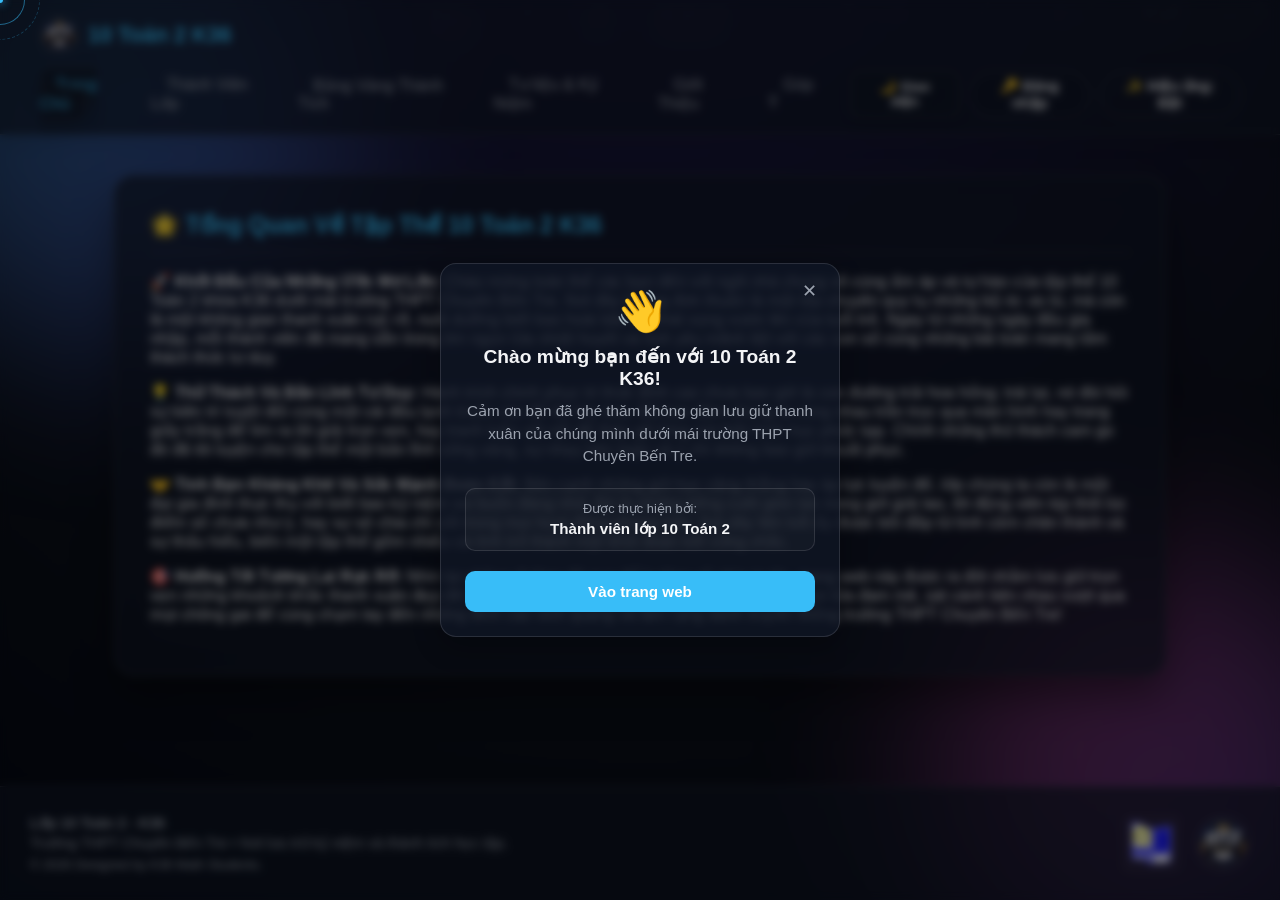
==== index.html @ b641aa77 "updated" ====
<!DOCTYPE html>
<html lang="vi">
<head>
    <meta charset="UTF-8">
    <meta name="viewport" content="width=device-width, initial-scale=1.0">
    <title>10 Toán 2 K36 - Trang Chủ</title>
    <link rel="stylesheet" href="css/style.css">
    <style>
        /* Cấu trúc Sticky Footer cho toàn trang */
        html, body {
            height: 100%;
            margin: 0;
            display: flex;
            flex-direction: column;
        }

        .main-content {
            flex: 1; /* Giúp phần nội dung co giãn lấp đầy khoảng trống, đẩy footer xuống đáy */
        }

        /* Tinh chỉnh riêng cho nút Đăng nhập / Đăng xuất trên thanh header */
        .auth-nav-btn {
            background: var(--card-bg);
            color: var(--text-main);
            border: 1px solid var(--border);
            padding: 6px 14px;
            border-radius: 99px;
            font-weight: 600;
            cursor: pointer;
            transition: all 0.2s ease;
            font-size: 0.9rem;
            display: inline-flex;
            align-items: center;
            gap: 6px;
            box-shadow: 0 2px 5px rgba(0,0,0,0.02);
        }
        .auth-nav-btn:hover {
            border-color: var(--accent);
            color: var(--accent);
            transform: translateY(-1px);
        }
        .auth-nav-btn.logout-state {
            background: rgba(239, 68, 68, 0.1);
            color: #ef4444;
            border-color: rgba(239, 68, 68, 0.3);
        }
        .auth-nav-btn.logout-state:hover {
            background: #ef4444;
            color: #fff;
        }

        /* CSS chung cho các Hộp thoại Modal tùy chỉnh */
        .custom-modal-overlay {
            display: none;
            position: fixed;
            inset: 0;
            background: rgba(0, 0, 0, 0.5);
            backdrop-filter: blur(4px);
            z-index: 9999;
            justify-content: center;
            align-items: center;
            padding: 20px;
        }
        .custom-modal-box {
            background: var(--card-bg, #fff);
            border: 1px solid var(--border, #ddd);
            padding: 24px;
            border-radius: 16px;
            max-width: 380px;
            width: 100%;
            box-shadow: 0 10px 30px rgba(0,0,0,0.3);
            text-align: center;
            animation: modalScaleIn 0.2s ease;
        }
        @keyframes modalScaleIn {
            from { transform: scale(0.9); opacity: 0; }
            to { transform: scale(1); opacity: 1; }
        }

        /* Lightbox phóng to ảnh */
        #lightbox-modal {
            display: none;
            position: fixed;
            inset: 0;
            background: rgba(0,0,0,0.85);
            z-index: 10000;
            justify-content: center;
            align-items: center;
            padding: 20px;
            cursor: zoom-out;
        }
        #lightbox-modal img {
            max-width: 90%;
            max-height: 90vh;
            border-radius: 8px;
            box-shadow: 0 10px 30px rgba(0,0,0,0.5);
        }

        /* Header Logo (Logo lớp hình tròn) */
        .header-logo-img {
            height: 38px;
            width: 38px;
            object-fit: contain;
            border-radius: 50%;
            background: rgba(128, 128, 128, 0.05);
            padding: 2px;
            border: 1px solid var(--border);
            cursor: zoom-in;
            transition: transform 0.2s ease;
            vertical-align: middle;
        }
        .header-logo-img:hover {
            transform: scale(1.1);
        }

        .logo {
            display: flex;
            align-items: center;
            gap: 10px;
        }

        /* Footer Style: Chữ căn trái, Logo trường hình chữ nhật, Logo lớp hình tròn */
        .site-footer {
            display: flex;
            justify-content: space-between;
            align-items: center;
            padding: 24px 30px;
            border-top: 1px solid var(--border);
            background: var(--card-bg);
            flex-shrink: 0;
            gap: 20px;
            flex-wrap: wrap;
        }
        .footer-left-content {
            text-align: left;
            color: var(--text-muted);
            font-size: 0.9rem;
        }
        .footer-left-content p {
            margin: 4px 0;
        }
        .footer-right-logos {
            display: flex;
            align-items: center;
            gap: 16px;
        }
        /* Logo trường Chuyên Bến Tre (hình chữ nhật) */
        .footer-right-logos img.school-logo {
            height: 55px;
            width: auto;
            object-fit: contain;
            background: rgba(128, 128, 128, 0.05);
            padding: 3px;
            border-radius: 6px;
            border: 1px solid var(--border);
            cursor: zoom-in;
            transition: transform 0.2s ease;
        }
        /* Logo lớp 10 Toán 2 K36 (hình tròn) */
        .footer-right-logos img.class-logo {
            height: 55px;
            width: 55px;
            object-fit: contain;
            border-radius: 50%;
            background: rgba(128, 128, 128, 0.05);
            padding: 3px;
            border: 1px solid var(--border);
            cursor: zoom-in;
            transition: transform 0.2s ease;
        }
        .footer-right-logos img:hover {
            transform: scale(1.08);
        }
    </style>
</head>
<body>
    <header class="header-nav">
        <div class="logo">
            <img src="10_t2_logo.jpeg" alt="Logo 10 Toán 2 K36" title="Bấm để phóng to logo Lớp" class="header-logo-img" onclick="openLightbox('10_t2_logo.jpeg')">
            <h2>10 Toán 2 K36</h2>
        </div>
        <ul class="menu">
            <li><a href="index.html" class="active">Trang Chủ</a></li>
            <li><a href="members.html">Thành Viên Lớp</a></li>
            <li><a href="achievements.html">Bảng Vàng Thành Tích</a></li>
            <li><a href="gallery.html">Tư liệu & Kỷ Niệm</a></li>
            <li><a href="about.html">Giới Thiệu</a></li>
            <li><a href="feedback.html">Góp Ý</a></li>
            <li><button id="theme-toggle" class="theme-btn">🌙 Giao diện</button></li>
            <li><button id="auth-nav-btn" class="auth-nav-btn" onclick="handleAuthNavAction()">🔑 Đăng nhập</button></li>
            <li><button id="fx-toggle-btn" class="fx-menu-btn" onclick="toggleMathEffects()">✨ Hiệu ứng: Bật</button></li>
        </ul>
    </header>

    <main class="main-content">
        <section class="card">
            <h2>🌟 Tổng Quan Về Tập Thể 10 Toán 2 K36</h2>
            
            <p>🚀 <strong>Khởi Đầu Của Những Ước Mơ Lớn:</strong> Chào mừng toàn thể các bạn đến với ngôi nhà chung vô cùng ấm áp và tự hào của tập thể 10 Toán 2 khóa K36 dưới mái trường THPT Chuyên Bến Tre. Nơi đây không đơn thuần là một lớp chuyên quy tụ những bộ óc ưu tú, mà còn là một không gian thanh xuân rực rỡ, nuôi dưỡng biết bao hoài bão và khát vọng vươn lên của tuổi trẻ. Ngay từ những ngày đầu gia nhập, mỗi thành viên đã mang sẵn trong tim ngọn lửa nhiệt huyết và tình yêu mãnh liệt với các con số cùng những bài toán mang tầm thách thức tư duy.</p>
            
            <p>💡 <strong>Thử Thách Và Bản Lĩnh Tư Duy:</strong> Hành trình chinh phục tri thức đỉnh cao chưa bao giờ là con đường trải hoa hồng; trái lại, nó đòi hỏi sự kiên trì tuyệt đối cùng một cái đầu lạnh trước các đề thi hóc búa. Đã bao đêm chúng ta cùng nhau trằn trọc qua màn hình hay trang giấy trắng để tìm ra lời giải trọn vẹn, hay tranh luận sôi nổi để tháo gỡ từng nút thắt hình học phức tạp. Chính những thử thách cam go đó đã tôi luyện cho tập thể một bản lĩnh vững vàng, sự nhạy bén logic và ý chí không bao giờ khuất phục.</p>
            
            <p>🤝 <strong>Tình Bạn Khăng Khít Và Sức Mạnh Đoàn Kết:</strong> Bên cạnh những giờ học căng thẳng hay áp lực luyện đề, lớp chúng ta còn là một đại gia đình thực thụ với biết bao kỷ niệm vui buồn đáng nhớ. Đó là những tiếng cười giòn tan trong giờ giải lao, lời động viên kịp thời lúc điểm số chưa như ý, hay sự sẻ chia chí cốt trong mọi hoạt động phong trào. Sợi dây liên kết ấy được bồi đắp từ tình cảm chân thành và sự thấu hiểu, biến một tập thể gồm nhiều cá tính trở thành một khối đoàn kết vững chắc.</p>
            
            <p>🎯 <strong>Hướng Tới Tương Lai Rực Rỡ:</strong> Nhìn lại chặng đường đã qua để hướng về phía trước, trang web này được ra đời nhằm lưu giữ trọn vẹn những khoảnh khắc thanh xuân đẹp đẽ nhất. Chúc cho 10 Toán 2 K36 luôn giữ vững ngọn lửa đam mê, sát cánh bên nhau vượt qua mọi chông gai để cùng chạm tay đến những đỉnh cao vinh quang và làm rạng danh truyền thống trường THPT Chuyên Bến Tre!</p>
        </section>
    </main>

    <!-- CHÂN TRANG (FOOTER) -->
    <footer class="site-footer">
        <div class="footer-left-content">
            <p><strong>Lớp 10 Toán 2 - K36</strong></p>
            <p>Trường THPT Chuyên Bến Tre • Nơi lưu trữ kỷ niệm và thành tích học tập.</p>
            <p style="font-size: 0.8rem; margin-top: 6px; color: var(--text-muted);">© 2026 Designed by K36 Math Students.</p>
        </div>
        <div class="footer-right-logos">
            <img src="logocbt.png" alt="Logo THPT Chuyên Bến Tre" title="Bấm để phóng to logo Trường" class="school-logo" onclick="openLightbox('logocbt.png')">
            <img src="10_t2_logo.jpeg" alt="Logo 10 Toán 2 K36" title="Bấm để phóng to logo Lớp" class="class-logo" onclick="openLightbox('10_t2_logo.jpeg')">
        </div>
    </footer>

    <!-- HỘP THOẠI CHÀO MỪNG -->
    <div id="welcome-modal" class="custom-modal-overlay" style="display: flex;">
        <div class="custom-modal-box" style="text-align: center; max-width: 400px; position: relative;">
            <button onclick="closeWelcomeModal()" style="position: absolute; top: 16px; right: 16px; background: transparent; border: none; font-size: 1.1rem; color: var(--text-muted); cursor: pointer;">✕</button>
            
            <div style="font-size: 2.5rem; margin-bottom: 10px;">👋</div>
            <h3 style="color: var(--text-main); margin: 0 0 10px 0; font-size: 1.2rem;">Chào mừng bạn đến với 10 Toán 2 K36!</h3>
            
            <p style="color: var(--text-muted); font-size: 0.95rem; line-height: 1.5; margin: 0 0 20px 0;">
                Cảm ơn bạn đã ghé thăm không gian lưu giữ thanh xuân của chúng mình dưới mái trường THPT Chuyên Bến Tre.
            </p>

            <div style="background: rgba(128, 128, 128, 0.05); border: 1px solid var(--border); padding: 12px; border-radius: 10px; margin-bottom: 20px;">
                <div style="font-size: 0.8rem; color: var(--text-muted); margin-bottom: 4px;">Được thực hiện bởi:</div>
                <div style="font-weight: 600; color: var(--text-main); font-size: 0.95rem;">Thành viên lớp 10 Toán 2</div>
            </div>

            <button onclick="closeWelcomeModal()" style="display: block; width: 100%; background: var(--accent); color: #fff; border: none; padding: 12px; border-radius: 10px; font-weight: 600; cursor: pointer; font-size: 0.95rem; box-sizing: border-box;">
                Vào trang web
            </button>
        </div>
    </div>

    <!-- MODAL NHẬP MẬT KHẨU -->
    <div id="login-modal" class="custom-modal-overlay">
        <div class="custom-modal-box">
            <div style="font-size: 2rem; margin-bottom: 8px;">🔐</div>
            <h3 style="color: var(--text-main); margin: 0 0 6px 0; font-size: 1.15rem;">Khu vực nội bộ lớp</h3>
            <p style="color: var(--text-muted); font-size: 0.85rem; margin: 0 0 16px 0;">Nhập mật khẩu để tiếp tục truy cập</p>
            <input type="password" id="modal-pass-input" placeholder="Mật khẩu lớp..." onkeydown="if(event.key === 'Enter') submitLogin()" style="width: 100%; background: var(--card-bg); border: 1px solid var(--border); padding: 10px 12px; border-radius: 10px; color: var(--text-main); outline: none; font-size: 0.95rem; box-sizing: border-box; margin-bottom: 12px;">
            <div id="modal-err" style="color: #ef4444; font-size: 0.8rem; margin-bottom: 12px; display: none;">Sai mật khẩu rồi bạn ơi!</div>
            <div style="display: flex; gap: 10px;">
                <button onclick="closeLoginModal()" style="flex: 1; background: transparent; color: var(--text-main); border: 1px solid var(--border); padding: 10px; border-radius: 10px; font-weight: 600; cursor: pointer;">Hủy</button>
                <button onclick="submitLogin()" style="flex: 1; background: var(--accent); color: #fff; border: none; padding: 10px; border-radius: 10px; font-weight: 600; cursor: pointer;">Xác nhận</button>
            </div>
        </div>
    </div>

    <!-- MODAL XÁC NHẬN ĐĂNG XUẤT -->
    <div id="logout-modal" class="custom-modal-overlay">
        <div class="custom-modal-box">
            <div style="font-size: 2rem; margin-bottom: 8px;">⚠️</div>
            <h3 style="color: var(--text-main); margin: 0 0 8px 0; font-size: 1.15rem;">Xác nhận đăng xuất</h3>
            <p style="color: var(--text-muted); font-size: 0.9rem; margin: 0 0 20px 0;">Bạn có chắc chắn muốn đăng xuất khỏi khu vực nội bộ không?</p>
            <div style="display: flex; gap: 10px;">
                <button onclick="closeLogoutModal()" style="flex: 1; background: transparent; color: var(--text-main); border: 1px solid var(--border); padding: 10px; border-radius: 10px; font-weight: 600; cursor: pointer;">Hủy</button>
                <button onclick="confirmLogout()" style="flex: 1; background: #ef4444; color: #fff; border: none; padding: 10px; border-radius: 10px; font-weight: 600; cursor: pointer;">Đăng xuất</button>
            </div>
        </div>
    </div>

    <!-- LIGHTBOX PHÓNG TO ẢNH -->
    <div id="lightbox-modal" onclick="closeLightbox()">
        <img id="lightbox-img" src="" alt="Phóng to ảnh">
    </div>

    <script>
        const CORRECT_PASS = "10toan2k36";

        window.addEventListener('DOMContentLoaded', () => {
            if (localStorage.getItem('class_unlocked') === 'true') {
                updateAuthButtonState(true);
            } else {
                updateAuthButtonState(false);
            }

            if (sessionStorage.getItem('welcomed') === 'true') {
                const welcomeModal = document.getElementById('welcome-modal');
                if (welcomeModal) welcomeModal.style.display = 'none';
            }
        });

        function closeWelcomeModal() {
            const modal = document.getElementById('welcome-modal');
            if (modal) {
                modal.style.display = 'none';
                sessionStorage.setItem('welcomed', 'true');
            }
        }

        function handleAuthNavAction() {
            if (localStorage.getItem('class_unlocked') === 'true') {
                document.getElementById('logout-modal').style.display = 'flex';
            } else {
                document.getElementById('modal-pass-input').value = '';
                document.getElementById('modal-err').style.display = 'none';
                document.getElementById('login-modal').style.display = 'flex';
                setTimeout(() => document.getElementById('modal-pass-input').focus(), 100);
            }
        }

        function closeLoginModal() {
            document.getElementById('login-modal').style.display = 'none';
        }

        function submitLogin() {
            const passVal = document.getElementById('modal-pass-input').value;
            if (passVal === CORRECT_PASS) {
                localStorage.setItem('class_unlocked', 'true');
                closeLoginModal();
                updateAuthButtonState(true);
                location.reload();
            } else {
                document.getElementById('modal-err').style.display = 'block';
            }
        }

        function closeLogoutModal() {
            document.getElementById('logout-modal').style.display = 'none';
        }

        function confirmLogout() {
            localStorage.removeItem('class_unlocked');
            updateAuthButtonState(false);
            location.reload();
        }

        function updateAuthButtonState(isLoggedIn) {
            const btn = document.getElementById('auth-nav-btn');
            if (!btn) return;
            if (isLoggedIn) {
                btn.textContent = '🚪 Đăng xuất';
                btn.className = 'auth-nav-btn logout-state';
            } else {
                btn.textContent = '🔑 Đăng nhập';
                btn.className = 'auth-nav-btn';
            }
        }

        function openLightbox(url) {
            document.getElementById('lightbox-img').src = url;
            document.getElementById('lightbox-modal').style.display = 'flex';
        }

        function closeLightbox() {
            document.getElementById('lightbox-modal').style.display = 'none';
        }

        const themeToggleBtn = document.getElementById('theme-toggle');
        const body = document.body;

        if (localStorage.getItem('theme') === 'light') {
            body.classList.add('light-mode');
            if (themeToggleBtn) themeToggleBtn.textContent = '☀️ Giao diện';
        }

        if (themeToggleBtn) {
            themeToggleBtn.addEventListener('click', () => {
                body.classList.toggle('light-mode');
                
                if (body.classList.contains('light-mode')) {
                    themeToggleBtn.textContent = '☀️ Giao diện';
                    localStorage.setItem('theme', 'light');
                } else {
                    themeToggleBtn.textContent = '🌙 Giao diện';
                    localStorage.setItem('theme', 'dark');
                }
            });
        }
    </script>
    <script src="js/animation.js"></script>
    <script>
    // Tự động tạo các ký hiệu toán học rơi từ trên xuống dưới
    window.addEventListener('DOMContentLoaded', () => {
        const symbols = ['π', '∫', '∑', 'Δ', '√', 'α', 'β', 'θ', '∞', 'f(x)', 'lim', 'φ'];
        const container = document.createElement('div');
        container.className = 'math-bg-animation';
        document.body.appendChild(container);

        // Số lượng ký hiệu hiển thị cùng lúc trên màn hình
        const symbolCount = 18; 

        for (let i = 0; i < symbolCount; i++) {
            const span = document.createElement('span');
            span.className = 'math-symbol';
            span.textContent = symbols[Math.floor(Math.random() * symbols.length)];
            
            // Random vị trí ngang, kích thước và tốc độ rơi
            span.style.left = Math.random() * 100 + 'vw';
            span.style.fontSize = (Math.random() * 1.5 + 1) + 'rem';
            span.style.animationDuration = (Math.random() * 10 + 10) + 's'; // Tốc độ rơi từ 10 đến 20 giây cho mượt
            span.style.animationDelay = (Math.random() * 10) + 's';
            
            container.appendChild(span);
        }
    });
</script>
<script>
    // Khởi tạo hiệu ứng con trỏ chùm tia tọa độ
    window.addEventListener('DOMContentLoaded', () => {
        const dot = document.createElement('div');
        dot.className = 'math-ray-dot';
        
        const ring = document.createElement('div');
        ring.className = 'math-ray-ring';
        
        const pulse = document.createElement('div');
        pulse.className = 'math-ray-pulse';

        document.body.appendChild(dot);
        document.body.appendChild(ring);
        document.body.appendChild(pulse);

        let mouseX = 0, mouseY = 0;
        let currentX = 0, currentY = 0;

        window.addEventListener('mousemove', (e) => {
            mouseX = e.clientX;
            mouseY = e.clientY;
        });

        // Hàm render chuyển động bám đuổi mượt mà
        function renderRayCursor() {
            currentX += (mouseX - currentX) * 0.25;
            currentY += (mouseY - currentY) * 0.25;

            dot.style.left = currentX + 'px';
            dot.style.top = currentY + 'px';

            ring.style.left = currentX + 'px';
            ring.style.top = currentY + 'px';

            pulse.style.left = currentX + 'px';
            pulse.style.top = currentY + 'px';

            requestAnimationFrame(renderRayCursor);
        }
        renderRayCursor();

        // Xử lý hiệu ứng khi tương tác với nút/link
        const interactiveElements = document.querySelectorAll('a, button, input, .intro-logo, .video-frame-wrapper, select');
        interactiveElements.forEach(el => {
            el.addEventListener('mouseenter', () => document.body.classList.add('cursor-hover'));
            el.addEventListener('mouseleave', () => document.body.classList.remove('cursor-hover'));
        });
    });
</script>
<script>
    // Hiệu ứng click chuột tóe ký hiệu toán học
    window.addEventListener('click', (e) => {
        const mathChars = ['+', '-', '×', '÷', '=', 'π', '∫', '∑', 'Δ', '√', '0', '1'];
        const particleCount = 6; // Số lượng ký hiệu bay ra mỗi lần click

        for (let i = 0; i < particleCount; i++) {
            const span = document.createElement('span');
            span.className = 'math-click-particle';
            span.textContent = mathChars[Math.floor(Math.random() * mathChars.length)];
            
            // Đặt vị trí xuất hiện tại tọa độ click chuột
            span.style.left = e.clientX + 'px';
            span.style.top = e.clientY + 'px';

            // Tính toán hướng bay ngẫu nhiên theo hình tròn
            const angle = Math.random() * Math.PI * 2;
            const distance = Math.random() * 80 + 40; // Khoảng cách bay xa
            const tx = Math.cos(angle) * distance;
            const ty = Math.sin(angle) * distance;
            const tr = (Math.random() - 0.5) * 360; // Góc xoay ngẫu nhiên

            span.style.setProperty('--tx', tx + 'px');
            span.style.setProperty('--ty', ty + 'px');
            span.style.setProperty('--tr', tr + 'deg');

            document.body.appendChild(span);

            // Tự động xóa phần tử sau khi chạy xong animation để tránh nặng web
            setTimeout(() => {
                span.remove();
            }, 800);
        }
    });
</script>
<script>
    // Quản lý trạng thái Bật/Tắt hiệu ứng trên menu
    function toggleMathEffects() {
        const isCurrentlyDisabled = document.body.classList.contains('fx-disabled');
        const fxBtn = document.getElementById('fx-toggle-btn');

        if (isCurrentlyDisabled) {
            // Đang tắt -> Bật lại
            document.body.classList.remove('fx-disabled');
            if (fxBtn) fxBtn.innerHTML = '✨ Hiệu ứng: Bật';
            localStorage.setItem('math_fx_enabled', 'true');
        } else {
            // Đang bật -> Tắt đi
            document.body.classList.add('fx-disabled');
            if (fxBtn) fxBtn.innerHTML = '✨ Hiệu ứng: Tắt';
            localStorage.setItem('math_fx_enabled', 'false');
        }
    }

    // Khôi phục trạng thái đã lưu khi tải trang
    window.addEventListener('DOMContentLoaded', () => {
        const fxEnabled = localStorage.getItem('math_fx_enabled') !== 'false';
        const fxBtn = document.getElementById('fx-toggle-btn');

        if (!fxEnabled) {
            document.body.classList.add('fx-disabled');
            if (fxBtn) fxBtn.innerHTML = '✨ Hiệu ứng: Tắt';
        } else {
            document.body.classList.remove('fx-disabled');
            if (fxBtn) fxBtn.innerHTML = '✨ Hiệu ứng: Bật';
        }
    });

    // Cập nhật lại phần hiệu ứng click chuột để tự động ngưng khi tắt
    const originalWindowClick = window.onclick;
    window.addEventListener('click', (e) => {
        if (document.body.classList.contains('fx-disabled')) return;
        // Hiệu ứng tóe ký hiệu toán học khi click sẽ chạy ở đây
    }, true);
</script>
</body>
</html>
---- css/style.css ----
:root {
    /* Nền tối sâu thẳm, dịu mắt hơn */
    --bg-main: radial-gradient(circle at 50% -20%, #1e1b4b 0%, #0b0f19 70%, #030712 100%);
    --card-bg: rgba(17, 24, 39, 0.7);
    --text-main: #f3f4f6;
    --text-muted: #9ca3af;
    --accent: #38bdf8;
    --border: rgba(255, 255, 255, 0.12);
    --shadow: 0 20px 40px rgba(0, 0, 0, 0.4), 0 1px 3px rgba(0, 0, 0, 0.2);
    --backdrop: blur(16px);
}

/* Chế độ Sáng (Light Glass) */
body.light-mode {
    --bg-main: radial-gradient(circle at 50% -20%, #e0f2fe 0%, #f1f5f9 70%, #e2e8f0 100%);
    --card-bg: rgba(255, 255, 255, 0.85);
    --text-main: #0f172a;
    --text-muted: #475569;
    --accent: #0284c7;
    --border: rgba(255, 255, 255, 0.9);
    --shadow: 0 20px 40px rgba(100, 116, 139, 0.12), 0 1px 3px rgba(100, 116, 139, 0.08);
    --backdrop: blur(16px);
}

* {
    box-sizing: border-box;
}

body {
    margin: 0;
    font-family: 'Segoe UI', Tahoma, Geneva, Verdana, sans-serif;
    background: var(--bg-main);
    background-attachment: fixed;
    color: var(--text-main);
    min-height: 100vh;
    position: relative;
    overflow-x: hidden;
    transition: background 0.4s ease, color 0.3s ease;
}

/* Đốm sáng mờ (Glow Blobs) phía sau nền trang web */
body::before, body::after {
    content: '';
    position: fixed;
    width: 450px;
    height: 450px;
    border-radius: 50%;
    filter: blur(90px);
    z-index: -1;
    opacity: 0.45;
    animation: floatBlob 12s infinite alternate ease-in-out;
    pointer-events: none;
}

body::before {
    top: -100px;
    left: -100px;
    background: linear-gradient(135deg, #38bdf8, #6366f1);
}

body::after {
    bottom: -100px;
    right: -100px;
    background: linear-gradient(135deg, #ec4899, #8b5cf6);
    animation-delay: -6s;
}

@keyframes floatBlob {
    0% { transform: translateY(0px) scale(1); }
    100% { transform: translateY(35px) scale(1.08); }
}

/* Thanh Header kính mờ cao cấp */
.header-nav {
    background: var(--card-bg);
    backdrop-filter: var(--backdrop);
    -webkit-backdrop-filter: var(--backdrop);
    border-bottom: 1px solid var(--border);
    position: sticky;
    top: 0;
    z-index: 1000;
    display: flex;
    justify-content: space-between;
    align-items: center;
    padding: 1rem 2.5rem;
    flex-wrap: wrap;
    gap: 1rem;
    box-shadow: 0 4px 20px rgba(0, 0, 0, 0.15);
}

.logo h2 {
    margin: 0;
    color: var(--accent);
    font-size: 1.35rem;
    font-weight: 700;
}

.menu {
    list-style: none;
    display: flex;
    gap: 0.6rem;
    margin: 0;
    padding: 0;
    align-items: center;
}

.menu li a {
    color: var(--text-muted);
    text-decoration: none;
    font-weight: 500;
    padding: 0.5rem 0.9rem;
    border-radius: 10px;
    border: 1px solid transparent;
    transition: all 0.4s cubic-bezier(0.175, 0.885, 0.32, 1.275);
}

.menu li a:hover, .menu li a.active {
    color: var(--accent);
    background: var(--card-bg);
    border-color: var(--border);
    transform: translateY(-3px) scale(1.03);
    box-shadow: 0 6px 20px rgba(0, 0, 0, 0.2);
}

.menu li a:active {
    transform: translateY(-1px) scale(0.98);
}

/* Nút chuyển giao diện kính mờ có độ nảy */
.theme-btn {
    background: var(--card-bg);
    backdrop-filter: var(--backdrop);
    -webkit-backdrop-filter: var(--backdrop);
    color: var(--text-main);
    border: 1px solid var(--border);
    padding: 0.5rem 1rem;
    border-radius: 10px;
    cursor: pointer;
    font-weight: 600;
    box-shadow: 0 4px 12px rgba(0, 0, 0, 0.15);
    transition: all 0.4s cubic-bezier(0.175, 0.885, 0.32, 1.275);
}

.theme-btn:hover {
    background: var(--accent);
    color: #ffffff;
    border-color: var(--accent);
    transform: translateY(-3px) scale(1.03);
    box-shadow: 0 6px 20px rgba(56, 189, 248, 0.25);
}

.theme-btn:active {
    transform: translateY(-1px) scale(0.98);
}

/* Mở rộng khung chính lên 1100px cân đối màn hình máy tính */
.main-content {
    max-width: 1100px;
    width: 94%;
    margin: 2.5rem auto;
    padding: 0 1.5rem;
}

/* Các khung Card nổi khối kính mờ, bo góc 20px, bóng đổ đa tầng và viền sáng nhẹ */
.card {
    background: var(--card-bg);
    backdrop-filter: var(--backdrop);
    -webkit-backdrop-filter: var(--backdrop);
    border: 1px solid var(--border);
    border-radius: 20px;
    padding: 2.2rem;
    margin-bottom: 1.8rem;
    box-shadow: var(--shadow);
    transition: transform 0.3s ease, box-shadow 0.3s ease, border-color 0.3s ease;
}

.card:hover {
    transform: translateY(-4px);
    border-color: rgba(255, 255, 255, 0.5);
    box-shadow: 0 25px 50px rgba(0, 0, 0, 0.25), 0 2px 6px rgba(0, 0, 0, 0.1);
}

.card h2 {
    color: var(--accent);
    margin-top: 0;
    font-size: 1.45rem;
    border-bottom: 1px solid var(--border);
    padding-bottom: 0.8rem;
    font-weight: 600;
}

.math-quote {
    background: rgba(255, 255, 255, 0.03);
    border-left: 4px solid var(--accent);
    padding: 1.2rem;
    margin-top: 1.2rem;
    border-radius: 12px;
    backdrop-filter: blur(8px);
    border: 1px solid var(--border);
}

body.light-mode .math-quote {
    background: rgba(0, 0, 0, 0.02);
}

/* Tùy chỉnh bảng danh sách thành viên */
.member-table {
    width: 100%;
    border-collapse: collapse;
    margin-top: 20px;
    color: var(--text-main);
    background: transparent;
}

.member-table th, .member-table td {
    border: 1px solid var(--border);
    padding: 14px 18px;
    text-align: left;
    color: var(--text-main);
}

.member-table th {
    background: rgba(56, 189, 248, 0.15);
    color: var(--accent);
    font-weight: 600;
}

.member-table tr:nth-child(even) {
    background: rgba(128, 128, 128, 0.04);
}

.member-table tr:hover {
    background: rgba(56, 189, 248, 0.08);
}

/* --- Preloader chung cho mọi trang --- */
#preloader {
    position: fixed;
    top: 0;
    left: 0;
    width: 100%;
    height: 100%;
    background-color: var(--card-bg, #ffffff);
    display: flex;
    justify-content: center;
    align-items: center;
    z-index: 9999;
    transition: opacity 0.5s ease-out, visibility 0.5s ease-out;
}

.spinner {
    border: 4px solid rgba(0, 0, 0, 0.1);
    border-top: 4px solid var(--accent, #0d47a1);
    border-radius: 50%;
    width: 40px;
    height: 40px;
    animation: spin 1s linear infinite;
}

@keyframes spin {
    0% { transform: rotate(0deg); }
    100% { transform: rotate(360deg); }
}

#preloader.loaded {
    opacity: 0;
    visibility: hidden;
}

/* --- Hiệu ứng cuộn trang dùng chung --- */
.animate-on-scroll {
    opacity: 0;
    transform: translateY(30px);
    transition: opacity 0.8s ease-out, transform 0.8s ease-out;
}

.animate-on-scroll.is-visible {
    opacity: 1;
    transform: translateY(0);
}
/* --- TỐI ƯU HÓA CHO THIẾT BỊ DI ĐỘNG (MOBILE RESPONSIVE) --- */
@media (max-width: 768px) {
    /* Thu hẹp lề Header trên điện thoại */
    .header-nav {
        padding: 0.8rem 1rem;
        flex-direction: column;
        align-items: flex-start;
    }

    /* Chuyển menu ngang thành danh sách gọn gàng có thể cuộn ngang hoặc xếp dọc */
    .menu {
        width: 100%;
        overflow-x: auto;
        padding-bottom: 0.4rem;
        gap: 0.4rem;
    }

    .menu li a {
        padding: 0.4rem 0.7rem;
        font-size: 0.85rem;
        white-space: nowrap;
    }

    /* Thu hẹp lề khung chính (main-content) */
    .main-content {
        width: 96%;
        margin: 1rem auto;
        padding: 0 0.5rem;
    }

    /* Thu nhỏ padding của Card để tiết kiệm không gian màn hình nhỏ */
    .card {
        padding: 1.2rem;
        border-radius: 14px;
        margin-bottom: 1.2rem;
    }

    .card h2 {
        font-size: 1.2rem;
    }

    /* Ẩn bớt các đốm sáng nền (glow blobs) trên mobile để đỡ nặng hiệu ứng và tránh tràn màn hình */
    body::before, body::after {
        display: none;
    }

    /* Biến bảng danh sách thành viên thành dạng cuộn ngang nếu màn hình quá nhỏ */
    .member-table {
        display: block;
        overflow-x: auto;
        white-space: nowrap;
    }

    .member-table th, .member-table td {
        padding: 10px 12px;
        font-size: 0.9rem;
    }

    /* Footer chuyển thành xếp dọc */
    .site-footer {
        flex-direction: column;
        text-align: center;
        gap: 15px;
        padding: 20px 15px;
    }

    .footer-left-content {
        text-align: center;
    }
}
/* --- HIỆU ỨNG KÝ HIỆU TOÁN HỌC RƠI TỪ TRÊN XUỐNG (RÕ NÉT HƠN) --- */
.math-bg-animation {
    position: fixed;
    top: 0;
    left: 0;
    width: 100%;
    height: 100%;
    overflow: hidden;
    pointer-events: none;
    z-index: -1;
}

.math-symbol {
    position: absolute;
    color: var(--text-main); /* Đổi sang màu chữ chính của web thay vì màu mờ */
    font-family: serif;
    font-style: italic;
    opacity: 0.22; /* Tăng độ đậm lên để nhìn rõ hơn mà không bị chói mắt */
    user-select: none;
    animation: fallSymbol 12s infinite linear;
}

@keyframes fallSymbol {
    0% {
        transform: translateY(-10vh) rotate(0deg) scale(0.8);
        opacity: 0;
    }
    15% {
        opacity: 0.25; /* Rõ nét hơn ở phần giữa */
    }
    85% {
        opacity: 0.25;
    }
    100% {
        transform: translateY(105vh) rotate(360deg) scale(1.2);
        opacity: 0;
    }
}
/* --- HIỆU ỨNG CON TRỎ CHUỘT: TIA GÓC & QUỸ TÍCH LƯỢNG GIÁC --- */
body {
    cursor: none;
}

input, textarea, select {
    cursor: text;
}

/* Điểm tâm con trỏ */
.math-ray-dot {
    position: fixed;
    top: 0;
    left: 0;
    width: 6px;
    height: 6px;
    background-color: var(--accent);
    border-radius: 50%;
    pointer-events: none;
    transform: translate(-50%, -50%);
    z-index: 99999;
    box-shadow: 0 0 10px var(--accent);
}

/* Vòng cung quỹ tích bao quanh */
.math-ray-ring {
    position: fixed;
    top: 0;
    left: 0;
    width: 50px;
    height: 50px;
    border: 1px solid var(--accent);
    border-radius: 50%;
    border-top-color: transparent;
    border-left-color: transparent;
    pointer-events: none;
    transform: translate(-50%, -50%);
    z-index: 99997;
    opacity: 0.5;
    animation: rotateRing 3s linear infinite;
}

@keyframes rotateRing {
    0% { transform: translate(-50%, -50%) rotate(0deg); }
    100% { transform: translate(-50%, -50%) rotate(360deg); }
}

/* Vòng phản chiếu lớn bên ngoài */
.math-ray-pulse {
    position: fixed;
    top: 0;
    left: 0;
    width: 80px;
    height: 80px;
    border: 1px dashed var(--accent);
    border-radius: 50%;
    pointer-events: none;
    transform: translate(-50%, -50%);
    z-index: 99996;
    opacity: 0.25;
    animation: pulseRing 6s linear infinite reverse;
}

@keyframes pulseRing {
    0% { transform: translate(-50%, -50%) scale(0.9) rotate(0deg); }
    50% { transform: translate(-50%, -50%) scale(1.15) rotate(180deg); }
    100% { transform: translate(-50%, -50%) scale(0.9) rotate(360deg); }
}

/* Hiệu ứng khi rê vào nút bấm / link */
body.cursor-hover .math-ray-dot {
    background-color: #ff5722;
    box-shadow: 0 0 15px #ff5722;
    transform: translate(-50%, -50%) scale(1.5);
}

body.cursor-hover .math-ray-ring {
    border-color: #ff5722;
    width: 70px;
    height: 70px;
    opacity: 0.8;
}
/* --- HIỆU ỨNG CLICK BÙNG NỔ KÝ HIỆU TOÁN HỌC --- */
.math-click-particle {
    position: fixed;
    font-size: 1rem;
    font-family: serif;
    font-style: italic;
    color: var(--accent);
    pointer-events: none;
    user-select: none;
    z-index: 100000;
    animation: mathParticleExplode 0.8s ease-out forwards;
}

@keyframes mathParticleExplode {
    0% {
        transform: translate(0, 0) scale(1) rotate(0deg);
        opacity: 1;
    }
    100% {
        transform: translate(var(--tx), var(--ty)) scale(0.4) rotate(var(--tr));
        opacity: 0;
    }
}
/* --- NÚT BẬT/TẮT HIỆU ỨNG TRÊN MENU --- */
.fx-menu-btn {
    background: transparent;
    color: var(--text-main);
    border: 1px solid var(--border);
    padding: 6px 14px;
    border-radius: 99px;
    font-weight: 600;
    cursor: pointer;
    transition: all 0.2s ease;
    font-size: 0.9rem;
    display: inline-flex;
    align-items: center;
    gap: 6px;
}

.fx-menu-btn:hover {
    border-color: var(--accent);
    color: var(--accent);
    transform: translateY(-1px);
}

/* TRẠNG THÁI KHI TẮT HIỆU ỨNG */
body.fx-disabled {
    cursor: auto !important;
}

body.fx-disabled input, 
body.fx-disabled textarea, 
body.fx-disabled select,
body.fx-disabled a,
body.fx-disabled button {
    cursor: pointer !important;
}

/* Ẩn toàn bộ hiệu ứng nền và con trỏ khi tắt */
body.fx-disabled .math-bg-animation,
body.fx-disabled .math-ray-dot,
body.fx-disabled .math-ray-ring,
body.fx-disabled .math-ray-pulse {
    display: none !important;
}
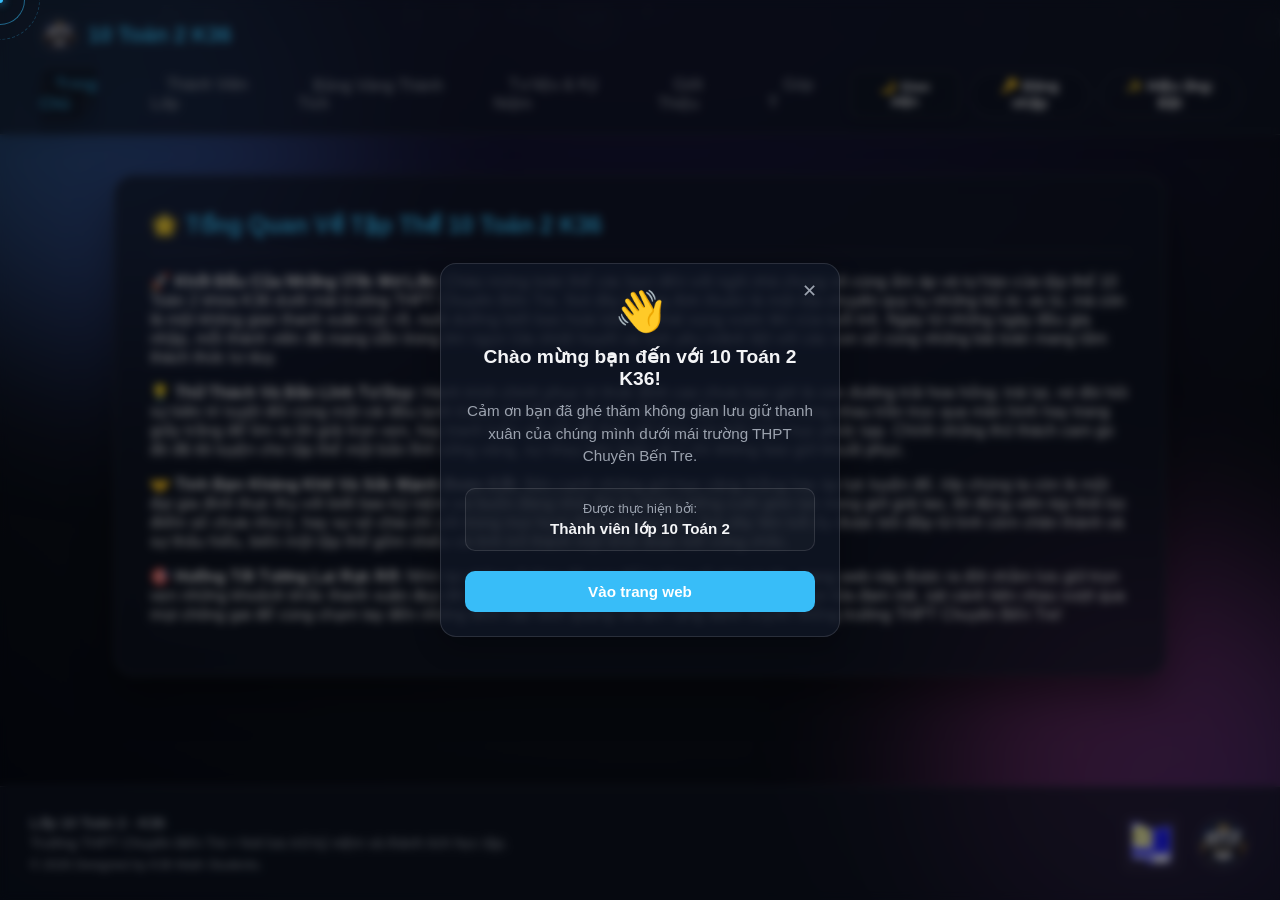
==== commit f02f135f: "updated" ====
--- a/index.html
+++ b/index.html
@@ -13,11 +13,9 @@
             display: flex;
             flex-direction: column;
         }
-
         .main-content {
             flex: 1; /* Giúp phần nội dung co giãn lấp đầy khoảng trống, đẩy footer xuống đáy */
         }
-
         /* Tinh chỉnh riêng cho nút Đăng nhập / Đăng xuất trên thanh header */
         .auth-nav-btn {
             background: var(--card-bg);
@@ -48,7 +46,6 @@
             background: #ef4444;
             color: #fff;
         }
-
         /* CSS chung cho các Hộp thoại Modal tùy chỉnh */
         .custom-modal-overlay {
             display: none;
@@ -76,7 +73,6 @@
             from { transform: scale(0.9); opacity: 0; }
             to { transform: scale(1); opacity: 1; }
         }
-
         /* Lightbox phóng to ảnh */
         #lightbox-modal {
             display: none;
@@ -95,7 +91,6 @@
             border-radius: 8px;
             box-shadow: 0 10px 30px rgba(0,0,0,0.5);
         }
-
         /* Header Logo (Logo lớp hình tròn) */
         .header-logo-img {
             height: 38px;
@@ -112,13 +107,11 @@
         .header-logo-img:hover {
             transform: scale(1.1);
         }
-
         .logo {
             display: flex;
             align-items: center;
             gap: 10px;
         }
-
         /* Footer Style: Chữ căn trái, Logo trường hình chữ nhật, Logo lớp hình tròn */
         .site-footer {
             display: flex;
@@ -191,22 +184,15 @@
             <li><button id="fx-toggle-btn" class="fx-menu-btn" onclick="toggleMathEffects()">✨ Hiệu ứng: Bật</button></li>
         </ul>
     </header>
-
     <main class="main-content">
         <section class="card">
             <h2>🌟 Tổng Quan Về Tập Thể 10 Toán 2 K36</h2>
-            
             <p>🚀 <strong>Khởi Đầu Của Những Ước Mơ Lớn:</strong> Chào mừng toàn thể các bạn đến với ngôi nhà chung vô cùng ấm áp và tự hào của tập thể 10 Toán 2 khóa K36 dưới mái trường THPT Chuyên Bến Tre. Nơi đây không đơn thuần là một lớp chuyên quy tụ những bộ óc ưu tú, mà còn là một không gian thanh xuân rực rỡ, nuôi dưỡng biết bao hoài bão và khát vọng vươn lên của tuổi trẻ. Ngay từ những ngày đầu gia nhập, mỗi thành viên đã mang sẵn trong tim ngọn lửa nhiệt huyết và tình yêu mãnh liệt với các con số cùng những bài toán mang tầm thách thức tư duy.</p>
-            
             <p>💡 <strong>Thử Thách Và Bản Lĩnh Tư Duy:</strong> Hành trình chinh phục tri thức đỉnh cao chưa bao giờ là con đường trải hoa hồng; trái lại, nó đòi hỏi sự kiên trì tuyệt đối cùng một cái đầu lạnh trước các đề thi hóc búa. Đã bao đêm chúng ta cùng nhau trằn trọc qua màn hình hay trang giấy trắng để tìm ra lời giải trọn vẹn, hay tranh luận sôi nổi để tháo gỡ từng nút thắt hình học phức tạp. Chính những thử thách cam go đó đã tôi luyện cho tập thể một bản lĩnh vững vàng, sự nhạy bén logic và ý chí không bao giờ khuất phục.</p>
-            
             <p>🤝 <strong>Tình Bạn Khăng Khít Và Sức Mạnh Đoàn Kết:</strong> Bên cạnh những giờ học căng thẳng hay áp lực luyện đề, lớp chúng ta còn là một đại gia đình thực thụ với biết bao kỷ niệm vui buồn đáng nhớ. Đó là những tiếng cười giòn tan trong giờ giải lao, lời động viên kịp thời lúc điểm số chưa như ý, hay sự sẻ chia chí cốt trong mọi hoạt động phong trào. Sợi dây liên kết ấy được bồi đắp từ tình cảm chân thành và sự thấu hiểu, biến một tập thể gồm nhiều cá tính trở thành một khối đoàn kết vững chắc.</p>
-            
             <p>🎯 <strong>Hướng Tới Tương Lai Rực Rỡ:</strong> Nhìn lại chặng đường đã qua để hướng về phía trước, trang web này được ra đời nhằm lưu giữ trọn vẹn những khoảnh khắc thanh xuân đẹp đẽ nhất. Chúc cho 10 Toán 2 K36 luôn giữ vững ngọn lửa đam mê, sát cánh bên nhau vượt qua mọi chông gai để cùng chạm tay đến những đỉnh cao vinh quang và làm rạng danh truyền thống trường THPT Chuyên Bến Tre!</p>
         </section>
     </main>
-
-    <!-- CHÂN TRANG (FOOTER) -->
     <footer class="site-footer">
         <div class="footer-left-content">
             <p><strong>Lớp 10 Toán 2 - K36</strong></p>
@@ -218,31 +204,23 @@
             <img src="10_t2_logo.jpeg" alt="Logo 10 Toán 2 K36" title="Bấm để phóng to logo Lớp" class="class-logo" onclick="openLightbox('10_t2_logo.jpeg')">
         </div>
     </footer>
-
-    <!-- HỘP THOẠI CHÀO MỪNG -->
     <div id="welcome-modal" class="custom-modal-overlay" style="display: flex;">
         <div class="custom-modal-box" style="text-align: center; max-width: 400px; position: relative;">
             <button onclick="closeWelcomeModal()" style="position: absolute; top: 16px; right: 16px; background: transparent; border: none; font-size: 1.1rem; color: var(--text-muted); cursor: pointer;">✕</button>
-            
             <div style="font-size: 2.5rem; margin-bottom: 10px;">👋</div>
             <h3 style="color: var(--text-main); margin: 0 0 10px 0; font-size: 1.2rem;">Chào mừng bạn đến với 10 Toán 2 K36!</h3>
-            
             <p style="color: var(--text-muted); font-size: 0.95rem; line-height: 1.5; margin: 0 0 20px 0;">
                 Cảm ơn bạn đã ghé thăm không gian lưu giữ thanh xuân của chúng mình dưới mái trường THPT Chuyên Bến Tre.
             </p>
-
             <div style="background: rgba(128, 128, 128, 0.05); border: 1px solid var(--border); padding: 12px; border-radius: 10px; margin-bottom: 20px;">
                 <div style="font-size: 0.8rem; color: var(--text-muted); margin-bottom: 4px;">Được thực hiện bởi:</div>
                 <div style="font-weight: 600; color: var(--text-main); font-size: 0.95rem;">Thành viên lớp 10 Toán 2</div>
             </div>
-
             <button onclick="closeWelcomeModal()" style="display: block; width: 100%; background: var(--accent); color: #fff; border: none; padding: 12px; border-radius: 10px; font-weight: 600; cursor: pointer; font-size: 0.95rem; box-sizing: border-box;">
                 Vào trang web
             </button>
         </div>
     </div>
-
-    <!-- MODAL NHẬP MẬT KHẨU -->
     <div id="login-modal" class="custom-modal-overlay">
         <div class="custom-modal-box">
             <div style="font-size: 2rem; margin-bottom: 8px;">🔐</div>
@@ -256,8 +234,6 @@
             </div>
         </div>
     </div>
-
-    <!-- MODAL XÁC NHẬN ĐĂNG XUẤT -->
     <div id="logout-modal" class="custom-modal-overlay">
         <div class="custom-modal-box">
             <div style="font-size: 2rem; margin-bottom: 8px;">⚠️</div>
@@ -269,28 +245,22 @@
             </div>
         </div>
     </div>
-
-    <!-- LIGHTBOX PHÓNG TO ẢNH -->
     <div id="lightbox-modal" onclick="closeLightbox()">
         <img id="lightbox-img" src="" alt="Phóng to ảnh">
     </div>
-
     <script>
         const CORRECT_PASS = "10toan2k36";
-
         window.addEventListener('DOMContentLoaded', () => {
             if (localStorage.getItem('class_unlocked') === 'true') {
                 updateAuthButtonState(true);
             } else {
                 updateAuthButtonState(false);
             }
-
             if (sessionStorage.getItem('welcomed') === 'true') {
                 const welcomeModal = document.getElementById('welcome-modal');
                 if (welcomeModal) welcomeModal.style.display = 'none';
             }
         });
-
         function closeWelcomeModal() {
             const modal = document.getElementById('welcome-modal');
             if (modal) {
@@ -298,7 +268,6 @@
                 sessionStorage.setItem('welcomed', 'true');
             }
         }
-
         function handleAuthNavAction() {
             if (localStorage.getItem('class_unlocked') === 'true') {
                 document.getElementById('logout-modal').style.display = 'flex';
@@ -309,11 +278,9 @@
                 setTimeout(() => document.getElementById('modal-pass-input').focus(), 100);
             }
         }
-
         function closeLoginModal() {
             document.getElementById('login-modal').style.display = 'none';
         }
-
         function submitLogin() {
             const passVal = document.getElementById('modal-pass-input').value;
             if (passVal === CORRECT_PASS) {
@@ -325,17 +292,14 @@
                 document.getElementById('modal-err').style.display = 'block';
             }
         }
-
         function closeLogoutModal() {
             document.getElementById('logout-modal').style.display = 'none';
         }
-
         function confirmLogout() {
             localStorage.removeItem('class_unlocked');
             updateAuthButtonState(false);
             location.reload();
         }
-
         function updateAuthButtonState(isLoggedIn) {
             const btn = document.getElementById('auth-nav-btn');
             if (!btn) return;
@@ -347,28 +311,22 @@
                 btn.className = 'auth-nav-btn';
             }
         }
-
         function openLightbox(url) {
             document.getElementById('lightbox-img').src = url;
             document.getElementById('lightbox-modal').style.display = 'flex';
         }
-
         function closeLightbox() {
             document.getElementById('lightbox-modal').style.display = 'none';
         }
-
         const themeToggleBtn = document.getElementById('theme-toggle');
         const body = document.body;
-
         if (localStorage.getItem('theme') === 'light') {
             body.classList.add('light-mode');
             if (themeToggleBtn) themeToggleBtn.textContent = '☀️ Giao diện';
         }
-
         if (themeToggleBtn) {
             themeToggleBtn.addEventListener('click', () => {
                 body.classList.toggle('light-mode');
-                
                 if (body.classList.contains('light-mode')) {
                     themeToggleBtn.textContent = '☀️ Giao diện';
                     localStorage.setItem('theme', 'light');
@@ -381,74 +339,53 @@
     </script>
     <script src="js/animation.js"></script>
     <script>
-    // Tự động tạo các ký hiệu toán học rơi từ trên xuống dưới
     window.addEventListener('DOMContentLoaded', () => {
         const symbols = ['π', '∫', '∑', 'Δ', '√', 'α', 'β', 'θ', '∞', 'f(x)', 'lim', 'φ'];
         const container = document.createElement('div');
         container.className = 'math-bg-animation';
         document.body.appendChild(container);
-
-        // Số lượng ký hiệu hiển thị cùng lúc trên màn hình
         const symbolCount = 18; 
-
         for (let i = 0; i < symbolCount; i++) {
             const span = document.createElement('span');
             span.className = 'math-symbol';
             span.textContent = symbols[Math.floor(Math.random() * symbols.length)];
-            
-            // Random vị trí ngang, kích thước và tốc độ rơi
             span.style.left = Math.random() * 100 + 'vw';
             span.style.fontSize = (Math.random() * 1.5 + 1) + 'rem';
-            span.style.animationDuration = (Math.random() * 10 + 10) + 's'; // Tốc độ rơi từ 10 đến 20 giây cho mượt
+            span.style.animationDuration = (Math.random() * 10 + 10) + 's'; 
             span.style.animationDelay = (Math.random() * 10) + 's';
-            
             container.appendChild(span);
         }
     });
 </script>
 <script>
-    // Khởi tạo hiệu ứng con trỏ chùm tia tọa độ
     window.addEventListener('DOMContentLoaded', () => {
         const dot = document.createElement('div');
         dot.className = 'math-ray-dot';
-        
         const ring = document.createElement('div');
         ring.className = 'math-ray-ring';
-        
         const pulse = document.createElement('div');
         pulse.className = 'math-ray-pulse';
-
         document.body.appendChild(dot);
         document.body.appendChild(ring);
         document.body.appendChild(pulse);
-
         let mouseX = 0, mouseY = 0;
         let currentX = 0, currentY = 0;
-
         window.addEventListener('mousemove', (e) => {
             mouseX = e.clientX;
             mouseY = e.clientY;
         });
-
-        // Hàm render chuyển động bám đuổi mượt mà
         function renderRayCursor() {
             currentX += (mouseX - currentX) * 0.25;
             currentY += (mouseY - currentY) * 0.25;
-
             dot.style.left = currentX + 'px';
             dot.style.top = currentY + 'px';
-
             ring.style.left = currentX + 'px';
             ring.style.top = currentY + 'px';
-
             pulse.style.left = currentX + 'px';
             pulse.style.top = currentY + 'px';
-
             requestAnimationFrame(renderRayCursor);
         }
         renderRayCursor();
-
-        // Xử lý hiệu ứng khi tương tác với nút/link
         const interactiveElements = document.querySelectorAll('a, button, input, .intro-logo, .video-frame-wrapper, select');
         interactiveElements.forEach(el => {
             el.addEventListener('mouseenter', () => document.body.classList.add('cursor-hover'));
@@ -457,34 +394,24 @@
     });
 </script>
 <script>
-    // Hiệu ứng click chuột tóe ký hiệu toán học
     window.addEventListener('click', (e) => {
         const mathChars = ['+', '-', '×', '÷', '=', 'π', '∫', '∑', 'Δ', '√', '0', '1'];
-        const particleCount = 6; // Số lượng ký hiệu bay ra mỗi lần click
-
+        const particleCount = 6; 
         for (let i = 0; i < particleCount; i++) {
             const span = document.createElement('span');
             span.className = 'math-click-particle';
             span.textContent = mathChars[Math.floor(Math.random() * mathChars.length)];
-            
-            // Đặt vị trí xuất hiện tại tọa độ click chuột
             span.style.left = e.clientX + 'px';
             span.style.top = e.clientY + 'px';
-
-            // Tính toán hướng bay ngẫu nhiên theo hình tròn
             const angle = Math.random() * Math.PI * 2;
-            const distance = Math.random() * 80 + 40; // Khoảng cách bay xa
+            const distance = Math.random() * 80 + 40; 
             const tx = Math.cos(angle) * distance;
             const ty = Math.sin(angle) * distance;
-            const tr = (Math.random() - 0.5) * 360; // Góc xoay ngẫu nhiên
-
+            const tr = (Math.random() - 0.5) * 360; 
             span.style.setProperty('--tx', tx + 'px');
             span.style.setProperty('--ty', ty + 'px');
             span.style.setProperty('--tr', tr + 'deg');
-
             document.body.appendChild(span);
-
-            // Tự động xóa phần tử sau khi chạy xong animation để tránh nặng web
             setTimeout(() => {
                 span.remove();
             }, 800);
@@ -492,29 +419,22 @@
     });
 </script>
 <script>
-    // Quản lý trạng thái Bật/Tắt hiệu ứng trên menu
     function toggleMathEffects() {
         const isCurrentlyDisabled = document.body.classList.contains('fx-disabled');
         const fxBtn = document.getElementById('fx-toggle-btn');
-
         if (isCurrentlyDisabled) {
-            // Đang tắt -> Bật lại
             document.body.classList.remove('fx-disabled');
             if (fxBtn) fxBtn.innerHTML = '✨ Hiệu ứng: Bật';
             localStorage.setItem('math_fx_enabled', 'true');
         } else {
-            // Đang bật -> Tắt đi
             document.body.classList.add('fx-disabled');
             if (fxBtn) fxBtn.innerHTML = '✨ Hiệu ứng: Tắt';
             localStorage.setItem('math_fx_enabled', 'false');
         }
     }
-
-    // Khôi phục trạng thái đã lưu khi tải trang
     window.addEventListener('DOMContentLoaded', () => {
         const fxEnabled = localStorage.getItem('math_fx_enabled') !== 'false';
         const fxBtn = document.getElementById('fx-toggle-btn');
-
         if (!fxEnabled) {
             document.body.classList.add('fx-disabled');
             if (fxBtn) fxBtn.innerHTML = '✨ Hiệu ứng: Tắt';
@@ -523,12 +443,9 @@
             if (fxBtn) fxBtn.innerHTML = '✨ Hiệu ứng: Bật';
         }
     });
-
-    // Cập nhật lại phần hiệu ứng click chuột để tự động ngưng khi tắt
     const originalWindowClick = window.onclick;
     window.addEventListener('click', (e) => {
         if (document.body.classList.contains('fx-disabled')) return;
-        // Hiệu ứng tóe ký hiệu toán học khi click sẽ chạy ở đây
     }, true);
 </script>
 </body>
--- a/css/style.css
+++ b/css/style.css
@@ -1,5 +1,4 @@
 :root {
-    /* Nền tối sâu thẳm, dịu mắt hơn */
     --bg-main: radial-gradient(circle at 50% -20%, #1e1b4b 0%, #0b0f19 70%, #030712 100%);
     --card-bg: rgba(17, 24, 39, 0.7);
     --text-main: #f3f4f6;
@@ -9,8 +8,6 @@
     --shadow: 0 20px 40px rgba(0, 0, 0, 0.4), 0 1px 3px rgba(0, 0, 0, 0.2);
     --backdrop: blur(16px);
 }
-
-/* Chế độ Sáng (Light Glass) */
 body.light-mode {
     --bg-main: radial-gradient(circle at 50% -20%, #e0f2fe 0%, #f1f5f9 70%, #e2e8f0 100%);
     --card-bg: rgba(255, 255, 255, 0.85);
@@ -21,11 +18,9 @@
     --shadow: 0 20px 40px rgba(100, 116, 139, 0.12), 0 1px 3px rgba(100, 116, 139, 0.08);
     --backdrop: blur(16px);
 }
-
 * {
     box-sizing: border-box;
 }
-
 body {
     margin: 0;
     font-family: 'Segoe UI', Tahoma, Geneva, Verdana, sans-serif;
@@ -37,8 +32,6 @@
     overflow-x: hidden;
     transition: background 0.4s ease, color 0.3s ease;
 }
-
-/* Đốm sáng mờ (Glow Blobs) phía sau nền trang web */
 body::before, body::after {
     content: '';
     position: fixed;
@@ -51,26 +44,21 @@
     animation: floatBlob 12s infinite alternate ease-in-out;
     pointer-events: none;
 }
-
 body::before {
     top: -100px;
     left: -100px;
     background: linear-gradient(135deg, #38bdf8, #6366f1);
 }
-
 body::after {
     bottom: -100px;
     right: -100px;
     background: linear-gradient(135deg, #ec4899, #8b5cf6);
     animation-delay: -6s;
 }
-
 @keyframes floatBlob {
     0% { transform: translateY(0px) scale(1); }
     100% { transform: translateY(35px) scale(1.08); }
 }
-
-/* Thanh Header kính mờ cao cấp */
 .header-nav {
     background: var(--card-bg);
     backdrop-filter: var(--backdrop);
@@ -87,14 +75,12 @@
     gap: 1rem;
     box-shadow: 0 4px 20px rgba(0, 0, 0, 0.15);
 }
-
 .logo h2 {
     margin: 0;
     color: var(--accent);
     font-size: 1.35rem;
     font-weight: 700;
 }
-
 .menu {
     list-style: none;
     display: flex;
@@ -103,7 +89,6 @@
     padding: 0;
     align-items: center;
 }
-
 .menu li a {
     color: var(--text-muted);
     text-decoration: none;
@@ -113,7 +98,6 @@
     border: 1px solid transparent;
     transition: all 0.4s cubic-bezier(0.175, 0.885, 0.32, 1.275);
 }
-
 .menu li a:hover, .menu li a.active {
     color: var(--accent);
     background: var(--card-bg);
@@ -121,12 +105,9 @@
     transform: translateY(-3px) scale(1.03);
     box-shadow: 0 6px 20px rgba(0, 0, 0, 0.2);
 }
-
 .menu li a:active {
     transform: translateY(-1px) scale(0.98);
 }
-
-/* Nút chuyển giao diện kính mờ có độ nảy */
 .theme-btn {
     background: var(--card-bg);
     backdrop-filter: var(--backdrop);
@@ -140,7 +121,6 @@
     box-shadow: 0 4px 12px rgba(0, 0, 0, 0.15);
     transition: all 0.4s cubic-bezier(0.175, 0.885, 0.32, 1.275);
 }
-
 .theme-btn:hover {
     background: var(--accent);
     color: #ffffff;
@@ -148,20 +128,15 @@
     transform: translateY(-3px) scale(1.03);
     box-shadow: 0 6px 20px rgba(56, 189, 248, 0.25);
 }
-
 .theme-btn:active {
     transform: translateY(-1px) scale(0.98);
 }
-
-/* Mở rộng khung chính lên 1100px cân đối màn hình máy tính */
 .main-content {
     max-width: 1100px;
     width: 94%;
     margin: 2.5rem auto;
     padding: 0 1.5rem;
 }
-
-/* Các khung Card nổi khối kính mờ, bo góc 20px, bóng đổ đa tầng và viền sáng nhẹ */
 .card {
     background: var(--card-bg);
     backdrop-filter: var(--backdrop);
@@ -173,13 +148,11 @@
     box-shadow: var(--shadow);
     transition: transform 0.3s ease, box-shadow 0.3s ease, border-color 0.3s ease;
 }
-
 .card:hover {
     transform: translateY(-4px);
     border-color: rgba(255, 255, 255, 0.5);
     box-shadow: 0 25px 50px rgba(0, 0, 0, 0.25), 0 2px 6px rgba(0, 0, 0, 0.1);
 }
-
 .card h2 {
     color: var(--accent);
     margin-top: 0;
@@ -188,7 +161,6 @@
     padding-bottom: 0.8rem;
     font-weight: 600;
 }
-
 .math-quote {
     background: rgba(255, 255, 255, 0.03);
     border-left: 4px solid var(--accent);
@@ -198,12 +170,9 @@
     backdrop-filter: blur(8px);
     border: 1px solid var(--border);
 }
-
 body.light-mode .math-quote {
     background: rgba(0, 0, 0, 0.02);
 }
-
-/* Tùy chỉnh bảng danh sách thành viên */
 .member-table {
     width: 100%;
     border-collapse: collapse;
@@ -211,29 +180,23 @@
     color: var(--text-main);
     background: transparent;
 }
-
 .member-table th, .member-table td {
     border: 1px solid var(--border);
     padding: 14px 18px;
     text-align: left;
     color: var(--text-main);
 }
-
 .member-table th {
     background: rgba(56, 189, 248, 0.15);
     color: var(--accent);
     font-weight: 600;
 }
-
 .member-table tr:nth-child(even) {
     background: rgba(128, 128, 128, 0.04);
 }
-
 .member-table tr:hover {
     background: rgba(56, 189, 248, 0.08);
 }
-
-/* --- Preloader chung cho mọi trang --- */
 #preloader {
     position: fixed;
     top: 0;
@@ -247,7 +210,6 @@
     z-index: 9999;
     transition: opacity 0.5s ease-out, visibility 0.5s ease-out;
 }
-
 .spinner {
     border: 4px solid rgba(0, 0, 0, 0.1);
     border-top: 4px solid var(--accent, #0d47a1);
@@ -256,99 +218,75 @@
     height: 40px;
     animation: spin 1s linear infinite;
 }
-
 @keyframes spin {
     0% { transform: rotate(0deg); }
     100% { transform: rotate(360deg); }
 }
-
 #preloader.loaded {
     opacity: 0;
     visibility: hidden;
 }
-
-/* --- Hiệu ứng cuộn trang dùng chung --- */
 .animate-on-scroll {
     opacity: 0;
     transform: translateY(30px);
     transition: opacity 0.8s ease-out, transform 0.8s ease-out;
 }
-
 .animate-on-scroll.is-visible {
     opacity: 1;
     transform: translateY(0);
 }
-/* --- TỐI ƯU HÓA CHO THIẾT BỊ DI ĐỘNG (MOBILE RESPONSIVE) --- */
 @media (max-width: 768px) {
-    /* Thu hẹp lề Header trên điện thoại */
     .header-nav {
         padding: 0.8rem 1rem;
         flex-direction: column;
         align-items: flex-start;
     }
-
-    /* Chuyển menu ngang thành danh sách gọn gàng có thể cuộn ngang hoặc xếp dọc */
     .menu {
         width: 100%;
         overflow-x: auto;
         padding-bottom: 0.4rem;
         gap: 0.4rem;
     }
-
     .menu li a {
         padding: 0.4rem 0.7rem;
         font-size: 0.85rem;
         white-space: nowrap;
     }
-
-    /* Thu hẹp lề khung chính (main-content) */
     .main-content {
         width: 96%;
         margin: 1rem auto;
         padding: 0 0.5rem;
     }
-
-    /* Thu nhỏ padding của Card để tiết kiệm không gian màn hình nhỏ */
     .card {
         padding: 1.2rem;
         border-radius: 14px;
         margin-bottom: 1.2rem;
     }
-
     .card h2 {
         font-size: 1.2rem;
     }
-
-    /* Ẩn bớt các đốm sáng nền (glow blobs) trên mobile để đỡ nặng hiệu ứng và tránh tràn màn hình */
     body::before, body::after {
         display: none;
     }
-
-    /* Biến bảng danh sách thành viên thành dạng cuộn ngang nếu màn hình quá nhỏ */
     .member-table {
         display: block;
         overflow-x: auto;
         white-space: nowrap;
     }
-
     .member-table th, .member-table td {
         padding: 10px 12px;
         font-size: 0.9rem;
     }
-
-    /* Footer chuyển thành xếp dọc */
     .site-footer {
         flex-direction: column;
         text-align: center;
         gap: 15px;
         padding: 20px 15px;
     }
-
     .footer-left-content {
         text-align: center;
     }
 }
-/* --- HIỆU ỨNG KÝ HIỆU TOÁN HỌC RƠI TỪ TRÊN XUỐNG (RÕ NÉT HƠN) --- */
 .math-bg-animation {
     position: fixed;
     top: 0;
@@ -359,24 +297,22 @@
     pointer-events: none;
     z-index: -1;
 }
-
 .math-symbol {
     position: absolute;
-    color: var(--text-main); /* Đổi sang màu chữ chính của web thay vì màu mờ */
+    color: var(--text-main); 
     font-family: serif;
     font-style: italic;
-    opacity: 0.22; /* Tăng độ đậm lên để nhìn rõ hơn mà không bị chói mắt */
+    opacity: 0.22; 
     user-select: none;
     animation: fallSymbol 12s infinite linear;
 }
-
 @keyframes fallSymbol {
     0% {
         transform: translateY(-10vh) rotate(0deg) scale(0.8);
         opacity: 0;
     }
     15% {
-        opacity: 0.25; /* Rõ nét hơn ở phần giữa */
+        opacity: 0.25; 
     }
     85% {
         opacity: 0.25;
@@ -386,16 +322,12 @@
         opacity: 0;
     }
 }
-/* --- HIỆU ỨNG CON TRỎ CHUỘT: TIA GÓC & QUỸ TÍCH LƯỢNG GIÁC --- */
 body {
     cursor: none;
 }
-
 input, textarea, select {
     cursor: text;
 }
-
-/* Điểm tâm con trỏ */
 .math-ray-dot {
     position: fixed;
     top: 0;
@@ -409,8 +341,6 @@
     z-index: 99999;
     box-shadow: 0 0 10px var(--accent);
 }
-
-/* Vòng cung quỹ tích bao quanh */
 .math-ray-ring {
     position: fixed;
     top: 0;
@@ -427,13 +357,10 @@
     opacity: 0.5;
     animation: rotateRing 3s linear infinite;
 }
-
 @keyframes rotateRing {
     0% { transform: translate(-50%, -50%) rotate(0deg); }
     100% { transform: translate(-50%, -50%) rotate(360deg); }
 }
-
-/* Vòng phản chiếu lớn bên ngoài */
 .math-ray-pulse {
     position: fixed;
     top: 0;
@@ -448,27 +375,22 @@
     opacity: 0.25;
     animation: pulseRing 6s linear infinite reverse;
 }
-
 @keyframes pulseRing {
     0% { transform: translate(-50%, -50%) scale(0.9) rotate(0deg); }
     50% { transform: translate(-50%, -50%) scale(1.15) rotate(180deg); }
     100% { transform: translate(-50%, -50%) scale(0.9) rotate(360deg); }
 }
-
-/* Hiệu ứng khi rê vào nút bấm / link */
 body.cursor-hover .math-ray-dot {
     background-color: #ff5722;
     box-shadow: 0 0 15px #ff5722;
     transform: translate(-50%, -50%) scale(1.5);
 }
-
 body.cursor-hover .math-ray-ring {
     border-color: #ff5722;
     width: 70px;
     height: 70px;
     opacity: 0.8;
 }
-/* --- HIỆU ỨNG CLICK BÙNG NỔ KÝ HIỆU TOÁN HỌC --- */
 .math-click-particle {
     position: fixed;
     font-size: 1rem;
@@ -480,7 +402,6 @@
     z-index: 100000;
     animation: mathParticleExplode 0.8s ease-out forwards;
 }
-
 @keyframes mathParticleExplode {
     0% {
         transform: translate(0, 0) scale(1) rotate(0deg);
@@ -491,7 +412,6 @@
         opacity: 0;
     }
 }
-/* --- NÚT BẬT/TẮT HIỆU ỨNG TRÊN MENU --- */
 .fx-menu-btn {
     background: transparent;
     color: var(--text-main);
@@ -506,18 +426,14 @@
     align-items: center;
     gap: 6px;
 }
-
 .fx-menu-btn:hover {
     border-color: var(--accent);
     color: var(--accent);
     transform: translateY(-1px);
 }
-
-/* TRẠNG THÁI KHI TẮT HIỆU ỨNG */
 body.fx-disabled {
     cursor: auto !important;
 }
-
 body.fx-disabled input, 
 body.fx-disabled textarea, 
 body.fx-disabled select,
@@ -525,8 +441,6 @@
 body.fx-disabled button {
     cursor: pointer !important;
 }
-
-/* Ẩn toàn bộ hiệu ứng nền và con trỏ khi tắt */
 body.fx-disabled .math-bg-animation,
 body.fx-disabled .math-ray-dot,
 body.fx-disabled .math-ray-ring,
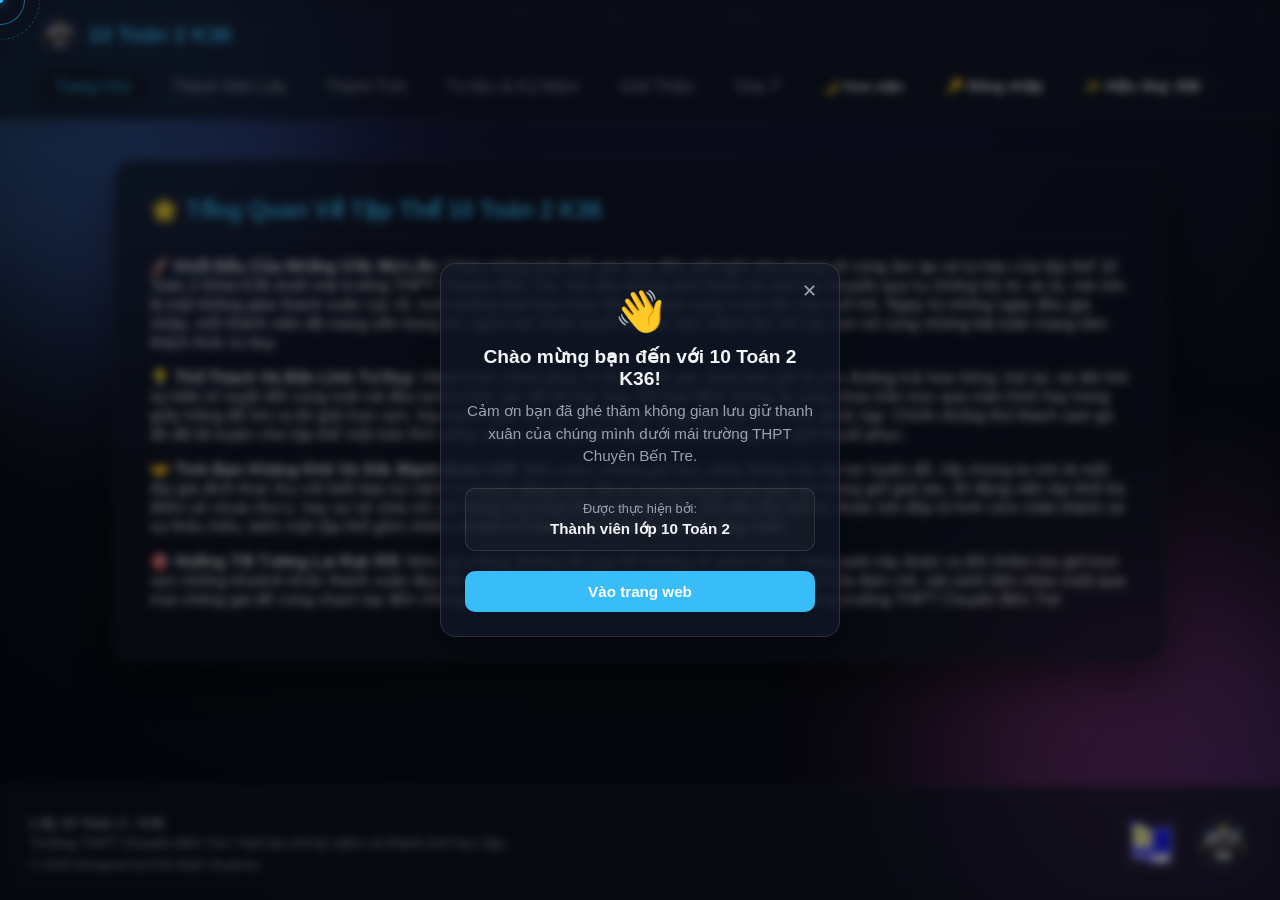
==== commit a5062b83: "updated" ====
--- a/index.html
+++ b/index.html
@@ -6,7 +6,6 @@
     <title>10 Toán 2 K36 - Trang Chủ</title>
     <link rel="stylesheet" href="css/style.css">
     <style>
-        /* Cấu trúc Sticky Footer cho toàn trang */
         html, body {
             height: 100%;
             margin: 0;
@@ -14,9 +13,8 @@
             flex-direction: column;
         }
         .main-content {
-            flex: 1; /* Giúp phần nội dung co giãn lấp đầy khoảng trống, đẩy footer xuống đáy */
-        }
-        /* Tinh chỉnh riêng cho nút Đăng nhập / Đăng xuất trên thanh header */
+            flex: 1; 
+        }
         .auth-nav-btn {
             background: var(--card-bg);
             color: var(--text-main);
@@ -46,7 +44,6 @@
             background: #ef4444;
             color: #fff;
         }
-        /* CSS chung cho các Hộp thoại Modal tùy chỉnh */
         .custom-modal-overlay {
             display: none;
             position: fixed;
@@ -73,7 +70,6 @@
             from { transform: scale(0.9); opacity: 0; }
             to { transform: scale(1); opacity: 1; }
         }
-        /* Lightbox phóng to ảnh */
         #lightbox-modal {
             display: none;
             position: fixed;
@@ -91,7 +87,6 @@
             border-radius: 8px;
             box-shadow: 0 10px 30px rgba(0,0,0,0.5);
         }
-        /* Header Logo (Logo lớp hình tròn) */
         .header-logo-img {
             height: 38px;
             width: 38px;
@@ -112,7 +107,6 @@
             align-items: center;
             gap: 10px;
         }
-        /* Footer Style: Chữ căn trái, Logo trường hình chữ nhật, Logo lớp hình tròn */
         .site-footer {
             display: flex;
             justify-content: space-between;
@@ -137,7 +131,6 @@
             align-items: center;
             gap: 16px;
         }
-        /* Logo trường Chuyên Bến Tre (hình chữ nhật) */
         .footer-right-logos img.school-logo {
             height: 55px;
             width: auto;
@@ -149,7 +142,6 @@
             cursor: zoom-in;
             transition: transform 0.2s ease;
         }
-        /* Logo lớp 10 Toán 2 K36 (hình tròn) */
         .footer-right-logos img.class-logo {
             height: 55px;
             width: 55px;
@@ -175,7 +167,7 @@
         <ul class="menu">
             <li><a href="index.html" class="active">Trang Chủ</a></li>
             <li><a href="members.html">Thành Viên Lớp</a></li>
-            <li><a href="achievements.html">Bảng Vàng Thành Tích</a></li>
+            <li><a href="achievements.html">Thành Tích</a></li>
             <li><a href="gallery.html">Tư liệu & Kỷ Niệm</a></li>
             <li><a href="about.html">Giới Thiệu</a></li>
             <li><a href="feedback.html">Góp Ý</a></li>
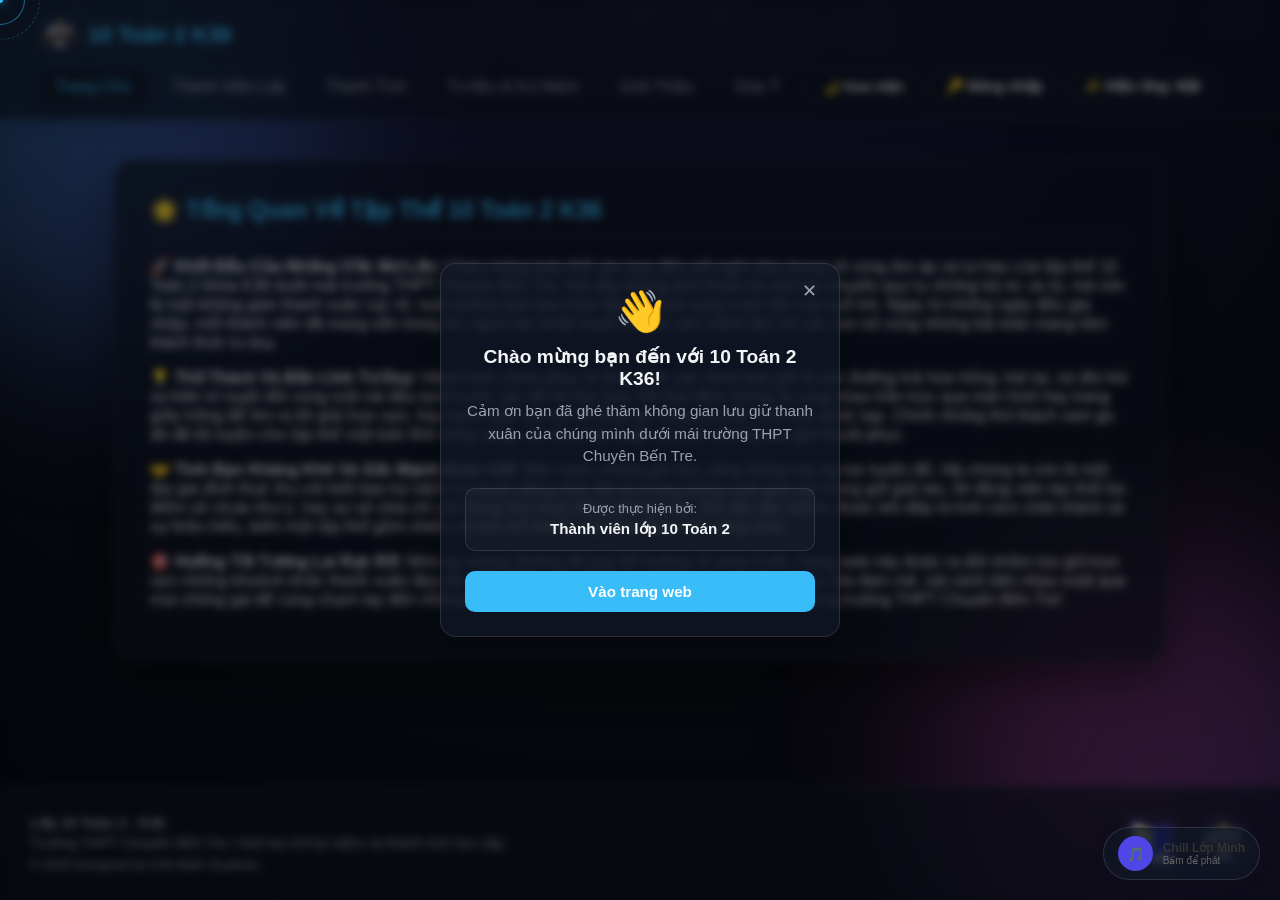
==== commit cd394b15: "updated" ====
--- a/index.html
+++ b/index.html
@@ -440,5 +440,50 @@
         if (document.body.classList.contains('fx-disabled')) return;
     }, true);
 </script>
+<div id="music-widget" style="position: fixed; bottom: 20px; right: 20px; z-index: 9999; background: var(--card-bg, #ffffff); padding: 8px 14px; border-radius: 30px; box-shadow: 0 4px 15px rgba(0,0,0,0.1); display: flex; align-items: center; gap: 10px; border: 1px solid var(--border, #eaeaea);">
+    <audio id="bg-music" loop preload="none">
+        <source src="music/music.mp3" type="audio/mpeg">
+    </audio>
+    <button id="music-toggle-btn" onclick="toggleMusic()" style="background: #ef4444; border: none; color: white; width: 35px; height: 35px; border-radius: 50%; cursor: pointer; display: flex; align-items: center; justify-content: center; font-size: 14px; transition: 0.2s;">
+        🎵
+    </button>
+    <div style="display: flex; flex-direction: column;">
+        <span style="font-size: 12px; font-weight: 600; color: var(--text-color, #333);">Chill Lớp Mình</span>
+        <span id="music-status" style="font-size: 10px; color: #666;">Đang phát...</span>
+    </div>
+</div>
+<script>
+    const audio = document.getElementById('bg-music');
+    const btn = document.getElementById('music-toggle-btn');
+    const statusText = document.getElementById('music-status');
+    audio.volume = 0.3;
+    const musicState = localStorage.getItem('isMusicPlaying');
+    if (musicState === null || musicState === 'true') {
+        audio.play().then(() => {
+            btn.style.background = '#ef4444';
+            statusText.textContent = 'Đang phát...';
+            localStorage.setItem('isMusicPlaying', 'true');
+        }).catch(() => {
+            btn.style.background = '#4f46e5';
+            statusText.textContent = 'Bấm để phát';
+        });
+    } else {
+        btn.style.background = '#4f46e5';
+        statusText.textContent = 'Đang tắt';
+    }
+    function toggleMusic() {
+        if (audio.paused) {
+            audio.play();
+            btn.style.background = '#ef4444'; 
+            statusText.textContent = 'Đang phát...';
+            localStorage.setItem('isMusicPlaying', 'true');
+        } else {
+            audio.pause();
+            btn.style.background = '#4f46e5'; 
+            statusText.textContent = 'Đang tắt';
+            localStorage.setItem('isMusicPlaying', 'false');
+        }
+    }
+</script>
 </body>
 </html>
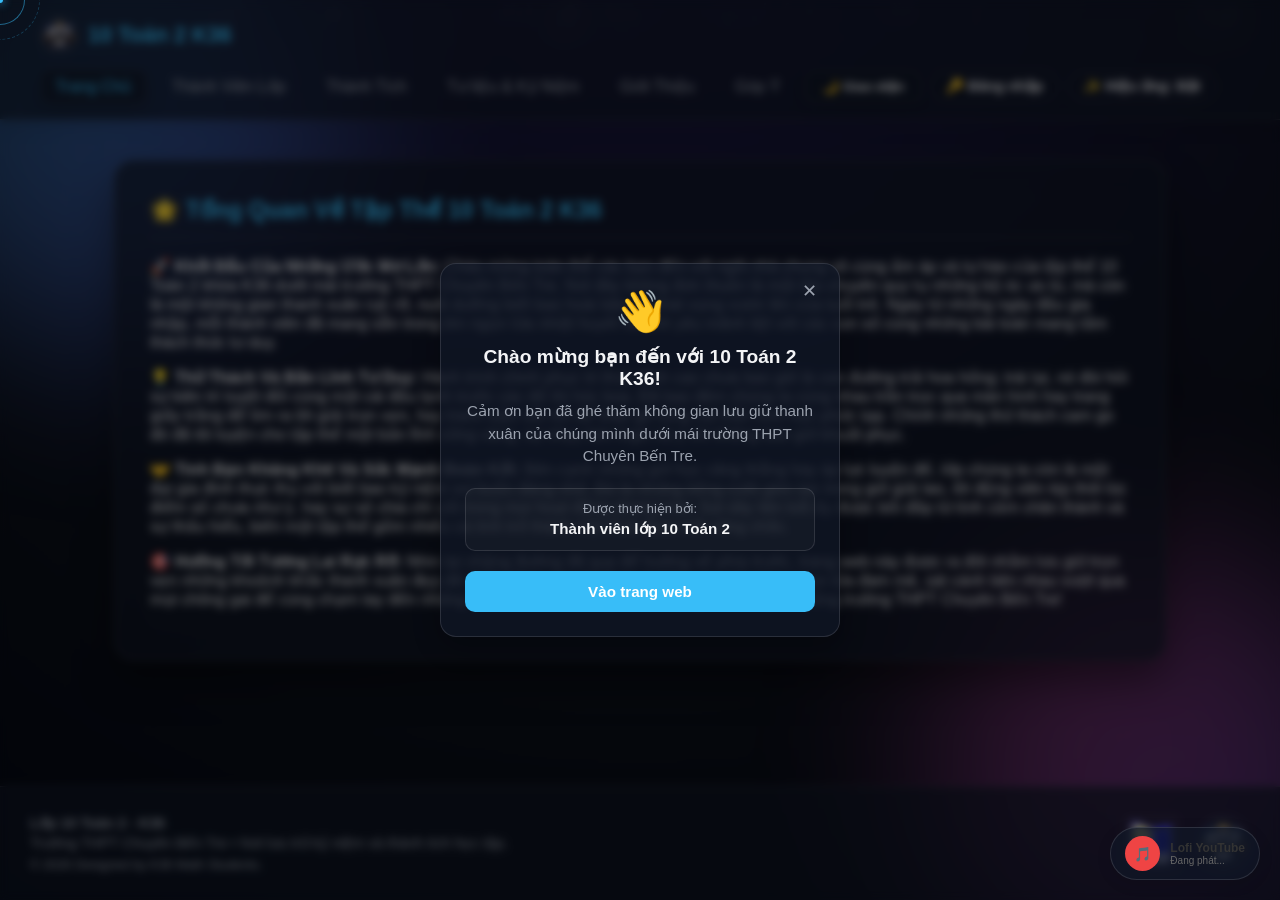
==== commit d2aba040: "updated" ====
--- a/index.html
+++ b/index.html
@@ -440,48 +440,79 @@
         if (document.body.classList.contains('fx-disabled')) return;
     }, true);
 </script>
+
 <div id="music-widget" style="position: fixed; bottom: 20px; right: 20px; z-index: 9999; background: var(--card-bg, #ffffff); padding: 8px 14px; border-radius: 30px; box-shadow: 0 4px 15px rgba(0,0,0,0.1); display: flex; align-items: center; gap: 10px; border: 1px solid var(--border, #eaeaea);">
-    <audio id="bg-music" loop preload="none">
-        <source src="music/music.mp3" type="audio/mpeg">
-    </audio>
-    <button id="music-toggle-btn" onclick="toggleMusic()" style="background: #ef4444; border: none; color: white; width: 35px; height: 35px; border-radius: 50%; cursor: pointer; display: flex; align-items: center; justify-content: center; font-size: 14px; transition: 0.2s;">
+    
+    
+    <div id="youtube-player-container" style="display: none;"></div>
+
+    
+    <button id="music-toggle-btn" onclick="toggleYouTubeMusic()" style="background: #ef4444; border: none; color: white; width: 35px; height: 35px; border-radius: 50%; cursor: pointer; display: flex; align-items: center; justify-content: center; font-size: 14px; transition: 0.2s;">
         🎵
     </button>
+    
     <div style="display: flex; flex-direction: column;">
-        <span style="font-size: 12px; font-weight: 600; color: var(--text-color, #333);">Chill Lớp Mình</span>
+        <span style="font-size: 12px; font-weight: 600; color: var(--text-color, #333);">Lofi YouTube</span>
         <span id="music-status" style="font-size: 10px; color: #666;">Đang phát...</span>
     </div>
 </div>
+
+
+<script src="https://www.youtube.com/iframe_api"></script>
+
 <script>
-    const audio = document.getElementById('bg-music');
+    let player;
     const btn = document.getElementById('music-toggle-btn');
     const statusText = document.getElementById('music-status');
-    audio.volume = 0.3;
-    const musicState = localStorage.getItem('isMusicPlaying');
-    if (musicState === null || musicState === 'true') {
-        audio.play().then(() => {
+    const youtubeVideoId = '9kzE8isXlQY'; 
+
+    function onYouTubeIframeAPIReady() {
+        player = new YT.Player('youtube-player-container', {
+            height: '0',
+            width: '0',
+            videoId: youtubeVideoId,
+            playerVars: {
+                'autoplay': 1, 
+                'loop': 1,
+                'playlist': youtubeVideoId
+            },
+            events: {
+                'onReady': onPlayerReady
+            }
+        });
+    }
+
+    function onPlayerReady(event) {
+        player.setVolume(30);
+
+        
+        const musicState = localStorage.getItem('isYoutubeMusicPlaying');
+        if (musicState === null || musicState === 'true') {
+            player.playVideo();
             btn.style.background = '#ef4444';
             statusText.textContent = 'Đang phát...';
-            localStorage.setItem('isMusicPlaying', 'true');
-        }).catch(() => {
+            localStorage.setItem('isYoutubeMusicPlaying', 'true');
+        } else {
+            player.pauseVideo();
             btn.style.background = '#4f46e5';
-            statusText.textContent = 'Bấm để phát';
-        });
-    } else {
-        btn.style.background = '#4f46e5';
-        statusText.textContent = 'Đang tắt';
+            statusText.textContent = 'Đang tắt';
+        }
     }
-    function toggleMusic() {
-        if (audio.paused) {
-            audio.play();
-            btn.style.background = '#ef4444'; 
+
+    function toggleYouTubeMusic() {
+        if (!player) return;
+        
+        const state = player.getPlayerState();
+        if (state === YT.PlayerState.PLAYING) {
+            player.pauseVideo();
+            btn.style.background = '#4f46e5';
+            statusText.textContent = 'Đang tắt';
+            localStorage.setItem('isYoutubeMusicPlaying', 'false'); 
+        } else {
+            player.playVideo();
+            btn.style.background = '#ef4444';
             statusText.textContent = 'Đang phát...';
-            localStorage.setItem('isMusicPlaying', 'true');
-        } else {
-            audio.pause();
-            btn.style.background = '#4f46e5'; 
-            statusText.textContent = 'Đang tắt';
-            localStorage.setItem('isMusicPlaying', 'false');
+            localStorage.setItem('isYoutubeMusicPlaying', 'true'); 
         }
     }
 </script>
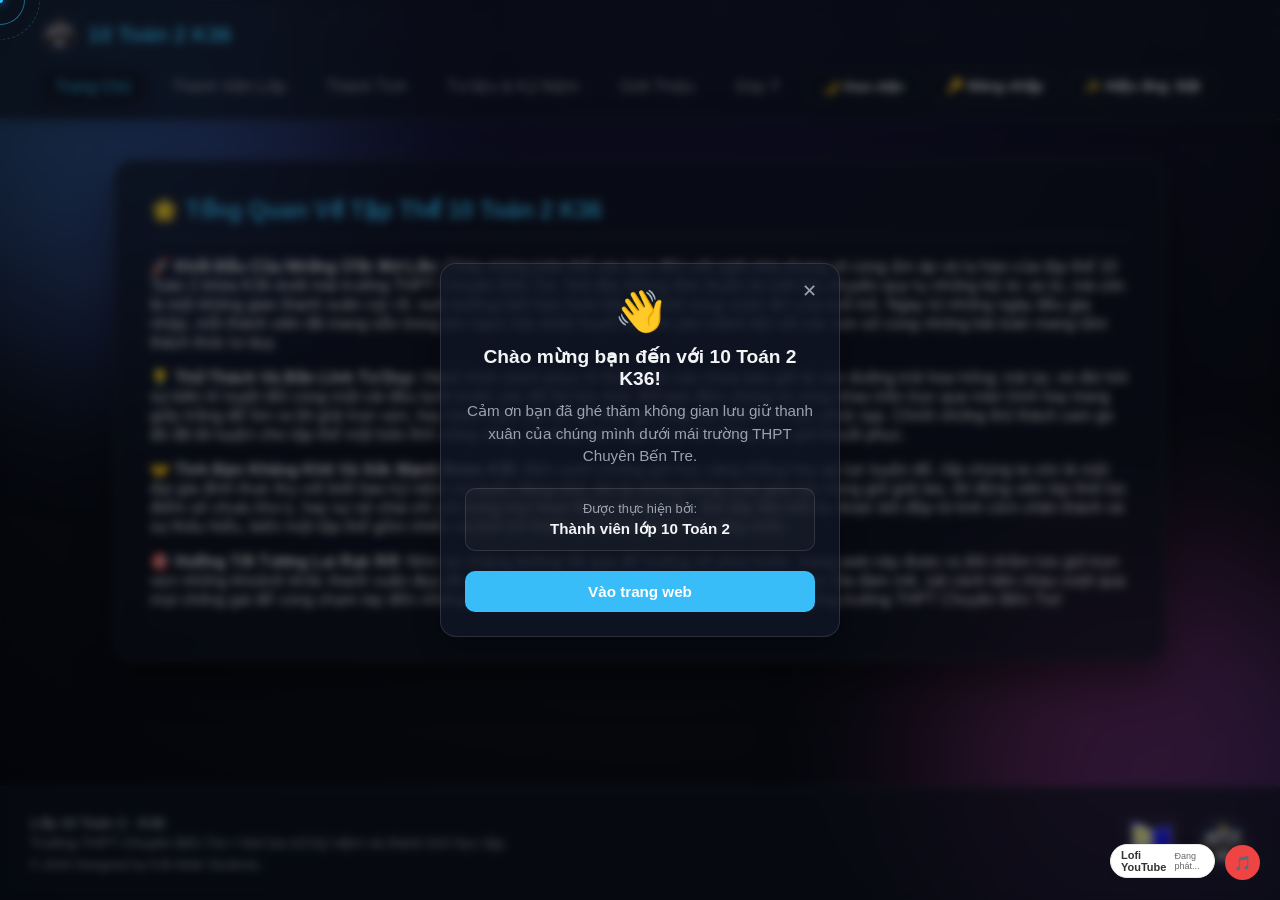
==== commit c254dbb7: "updated" ====
--- a/index.html
+++ b/index.html
@@ -441,24 +441,7 @@
     }, true);
 </script>
 
-<div id="music-widget" style="position: fixed; bottom: 20px; right: 20px; z-index: 9999; background: var(--card-bg, #ffffff); padding: 8px 14px; border-radius: 30px; box-shadow: 0 4px 15px rgba(0,0,0,0.1); display: flex; align-items: center; gap: 10px; border: 1px solid var(--border, #eaeaea);">
-    
-    
-    <div id="youtube-player-container" style="display: none;"></div>
-
-    
-    <button id="music-toggle-btn" onclick="toggleYouTubeMusic()" style="background: #ef4444; border: none; color: white; width: 35px; height: 35px; border-radius: 50%; cursor: pointer; display: flex; align-items: center; justify-content: center; font-size: 14px; transition: 0.2s;">
-        🎵
-    </button>
-    
-    <div style="display: flex; flex-direction: column;">
-        <span style="font-size: 12px; font-weight: 600; color: var(--text-color, #333);">Lofi YouTube</span>
-        <span id="music-status" style="font-size: 10px; color: #666;">Đang phát...</span>
-    </div>
-</div>
-
-
-<script src="https://www.youtube.com/iframe_api"></script>
+
 
 <script>
     let player;
@@ -516,5 +499,8 @@
         }
     }
 </script>
+    
+    <iframe src="music.html" style="position: fixed; bottom: 20px; right: 20px; width: 150px; height: 50px; border: none; z-index: 9999; background: transparent;" allow="autoplay"></iframe>
+
 </body>
 </html>
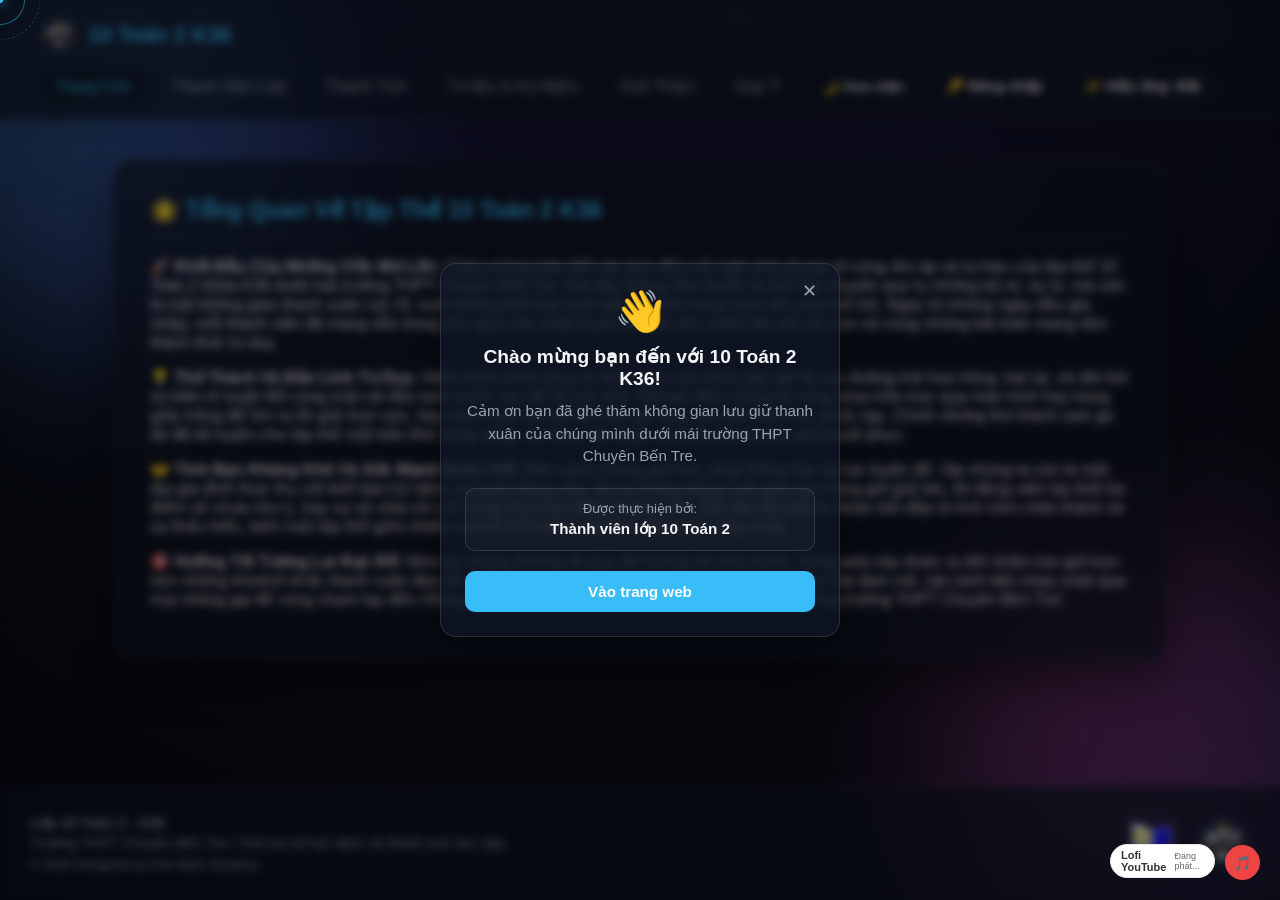
==== commit e347afcd: "updated" ====
--- a/index.html
+++ b/index.html
@@ -176,6 +176,7 @@
             <li><button id="fx-toggle-btn" class="fx-menu-btn" onclick="toggleMathEffects()">✨ Hiệu ứng: Bật</button></li>
         </ul>
     </header>
+
     <main class="main-content">
         <section class="card">
             <h2>🌟 Tổng Quan Về Tập Thể 10 Toán 2 K36</h2>
@@ -185,6 +186,7 @@
             <p>🎯 <strong>Hướng Tới Tương Lai Rực Rỡ:</strong> Nhìn lại chặng đường đã qua để hướng về phía trước, trang web này được ra đời nhằm lưu giữ trọn vẹn những khoảnh khắc thanh xuân đẹp đẽ nhất. Chúc cho 10 Toán 2 K36 luôn giữ vững ngọn lửa đam mê, sát cánh bên nhau vượt qua mọi chông gai để cùng chạm tay đến những đỉnh cao vinh quang và làm rạng danh truyền thống trường THPT Chuyên Bến Tre!</p>
         </section>
     </main>
+
     <footer class="site-footer">
         <div class="footer-left-content">
             <p><strong>Lớp 10 Toán 2 - K36</strong></p>
@@ -196,6 +198,8 @@
             <img src="10_t2_logo.jpeg" alt="Logo 10 Toán 2 K36" title="Bấm để phóng to logo Lớp" class="class-logo" onclick="openLightbox('10_t2_logo.jpeg')">
         </div>
     </footer>
+
+    
     <div id="welcome-modal" class="custom-modal-overlay" style="display: flex;">
         <div class="custom-modal-box" style="text-align: center; max-width: 400px; position: relative;">
             <button onclick="closeWelcomeModal()" style="position: absolute; top: 16px; right: 16px; background: transparent; border: none; font-size: 1.1rem; color: var(--text-muted); cursor: pointer;">✕</button>
@@ -213,6 +217,36 @@
             </button>
         </div>
     </div>
+
+    
+    <div id="terms-modal" class="custom-modal-overlay">
+        <div class="custom-modal-box" style="max-width: 520px; text-align: left;">
+            <div style="font-size: 1.5rem; text-align: center; margin-bottom: 5px;">📜</div>
+            <h3 style="color: var(--text-main); margin: 0 0 5px 0; font-size: 1.15rem; text-align: center;">Điều khoản và Quy định sử dụng</h3>
+            <p style="color: var(--text-muted); font-size: 0.85rem; text-align: center; margin-bottom: 12px;">Vui lòng cuộn xuống dưới cùng để mở khóa nút đồng ý.</p>
+            
+            <div id="index-terms-scroll" style="height: 200px; overflow-y: auto; border: 1px solid var(--border); padding: 12px; border-radius: 8px; background: var(--bg-main, #f9f9f9); font-size: 0.83rem; line-height: 1.45; color: var(--text-main); margin-bottom: 15px;" onscroll="checkTermsScroll()">
+                <p><b>ĐIỀU KHOẢN VÀ QUY ĐỊNH ĐĂNG TẢI NỘI DUNG</b></p>
+                <p>Khi truy cập, sử dụng và đăng tải nội dung vào khu vực nội bộ của website 10 Toán 2 K36, thành viên đồng ý tuân thủ tuyệt đối các quy định về an toàn thông tin và văn hóa ứng xử trực tuyến. Cụ thể, các hành vi sau đây <b>bị nghiêm cấm tuyệt đối</b>:</p>
+                <br>
+                <p><b>1. Đăng tải nội dung trái pháp luật và thuần phong mỹ tục:</b> Phát tán, chia sẻ hoặc lưu trữ hình ảnh, video, tài liệu có nội dung bạo lực, đồi trụy, phản động, xuyên tạc lịch sử, vi phạm pháp luật nước Cộng hòa Xã hội Chủ nghĩa Việt Nam hoặc trái với đạo đức xã hội và thuần phong mỹ tục của người Việt Nam.</p>
+                <p><b>2. Xâm phạm quyền riêng tư và danh dự cá nhân:</b> Đăng tải hình ảnh, thông tin cá nhân, bài viết hoặc bình luận mang tính chất xúc phạm, lăng mạ, bôi nhọ danh dự, nhân phẩm của các thành viên trong lớp, thầy cô giáo hoặc bất kỳ cá nhân, tổ chức nào khác (bao gồm cả việc cố ý chia sẻ hình ảnh riêng tư khi chưa có sự đồng ý).</p>
+                <p><b>3. Vi phạm bản quyền sở hữu trí tuệ:</b> Đăng tải các tài liệu học tập, sách, đề thi, phần mềm hoặc các sản phẩm sáng tạo thuộc bản quyền của tác giả, tổ chức khác mà chưa có sự cho phép hoặc trích nguồn rõ ràng, gây ảnh hưởng tiêu cực đến bản quyền tác giả.</p>
+                <p><b>4. Phá hoại hệ thống và bảo mật website:</b> Cố ý thực hiện các hành vi xâm nhập trái phép, phá hoại mã nguồn, phát tán mã độc (virus, spyware), can thiệp vào cơ sở dữ liệu chung, hoặc lợi dụng quyền hạn sau khi đăng nhập để xóa, chỉnh sửa, làm sai lệch dữ liệu học tập và hình ảnh kỷ niệm của tập thể lớp.</p>
+                <p><b>5. Đăng tải thông tin sai lệch (Fake News):</b> Cố tình tạo ra, phát tán hoặc chia sẻ các thông tin giả mạo, sai sự thật liên quan đến hoạt động của lớp học, nhà trường hoặc cá nhân các thành viên nhằm mục đích gây hoang mang, hiểu lầm hoặc mất đoàn kết nội bộ.</p>
+                <p><b>6. Lạm dụng không gian chung:</b> Đăng tải các nội dung rác, spam quảng cáo thương mại, nội dung không liên quan đến mục đích học tập và lưu trữ kỷ niệm chung của tập thể 10 Toán 2.</p>
+                <br>
+                <p><b>Hình thức xử lý:</b> Bất kỳ thành viên nào vi phạm các điều khoản trên sẽ bị thu hồi quyền truy cập khu vực nội bộ ngay lập tức, gỡ bỏ toàn bộ nội dung vi phạm, đồng thời chịu hoàn toàn trách nhiệm trước tập thể lớp và nhà trường tùy theo mức độ vi phạm.</p>
+            </div>
+
+            <div style="display: flex; gap: 10px;">
+                <button onclick="closeTermsModal()" style="flex: 1; background: transparent; color: var(--text-main); border: 1px solid var(--border); padding: 10px; border-radius: 10px; font-weight: 600; cursor: pointer;">Hủy</button>
+                <button id="index-agree-btn" onclick="acceptIndexTerms()" disabled style="flex: 1; background: #ccc; color: #fff; border: none; padding: 10px; border-radius: 10px; font-weight: 600; cursor: not-allowed;">Tôi đã đọc và Đồng ý</button>
+            </div>
+        </div>
+    </div>
+
+    
     <div id="login-modal" class="custom-modal-overlay">
         <div class="custom-modal-box">
             <div style="font-size: 2rem; margin-bottom: 8px;">🔐</div>
@@ -221,11 +255,13 @@
             <input type="password" id="modal-pass-input" placeholder="Mật khẩu lớp..." onkeydown="if(event.key === 'Enter') submitLogin()" style="width: 100%; background: var(--card-bg); border: 1px solid var(--border); padding: 10px 12px; border-radius: 10px; color: var(--text-main); outline: none; font-size: 0.95rem; box-sizing: border-box; margin-bottom: 12px;">
             <div id="modal-err" style="color: #ef4444; font-size: 0.8rem; margin-bottom: 12px; display: none;">Sai mật khẩu rồi bạn ơi!</div>
             <div style="display: flex; gap: 10px;">
-                <button onclick="closeLoginModal()" style="flex: 1; background: transparent; color: var(--text-main); border: 1px solid var(--border); padding: 10px; border-radius: 10px; font-weight: 600; cursor: pointer;">Hủy</button>
+                <button onclick="backToTermsModal()" style="flex: 1; background: transparent; color: var(--text-main); border: 1px solid var(--border); padding: 10px; border-radius: 10px; font-weight: 600; cursor: pointer;">Quay lại</button>
                 <button onclick="submitLogin()" style="flex: 1; background: var(--accent); color: #fff; border: none; padding: 10px; border-radius: 10px; font-weight: 600; cursor: pointer;">Xác nhận</button>
             </div>
         </div>
     </div>
+
+    
     <div id="logout-modal" class="custom-modal-overlay">
         <div class="custom-modal-box">
             <div style="font-size: 2rem; margin-bottom: 8px;">⚠️</div>
@@ -237,9 +273,16 @@
             </div>
         </div>
     </div>
+
+    
     <div id="lightbox-modal" onclick="closeLightbox()">
         <img id="lightbox-img" src="" alt="Phóng to ảnh">
     </div>
+
+    
+    <iframe src="music.html" style="position: fixed; bottom: 20px; right: 20px; width: 150px; height: 50px; border: none; z-index: 9999; background: transparent;" allow="autoplay"></iframe>
+
+    
     <script>
         const CORRECT_PASS = "10toan2k36";
         window.addEventListener('DOMContentLoaded', () => {
@@ -253,6 +296,7 @@
                 if (welcomeModal) welcomeModal.style.display = 'none';
             }
         });
+
         function closeWelcomeModal() {
             const modal = document.getElementById('welcome-modal');
             if (modal) {
@@ -260,19 +304,61 @@
                 sessionStorage.setItem('welcomed', 'true');
             }
         }
+
+        
         function handleAuthNavAction() {
             if (localStorage.getItem('class_unlocked') === 'true') {
                 document.getElementById('logout-modal').style.display = 'flex';
             } else {
+                const scrollBox = document.getElementById('index-terms-scroll');
+                scrollBox.scrollTop = 0;
+                
+                const agreeBtn = document.getElementById('index-agree-btn');
+                agreeBtn.disabled = true;
+                agreeBtn.style.background = '#ccc';
+                agreeBtn.style.cursor = 'not-allowed';
+                
+                document.getElementById('terms-modal').style.display = 'flex';
+            }
+        }
+
+        
+        function checkTermsScroll() {
+            const scrollBox = document.getElementById('index-terms-scroll');
+            const agreeBtn = document.getElementById('index-agree-btn');
+            if (scrollBox.scrollTop + scrollBox.clientHeight >= scrollBox.scrollHeight - 10) {
+                agreeBtn.disabled = false;
+                agreeBtn.style.background = 'var(--accent)';
+                agreeBtn.style.cursor = 'pointer';
+            }
+        }
+
+        function closeTermsModal() {
+            document.getElementById('terms-modal').style.display = 'none';
+        }
+
+        
+        function acceptIndexTerms() {
+            const agreeBtn = document.getElementById('index-agree-btn');
+            if (!agreeBtn.disabled) {
+                closeTermsModal();
                 document.getElementById('modal-pass-input').value = '';
                 document.getElementById('modal-err').style.display = 'none';
                 document.getElementById('login-modal').style.display = 'flex';
                 setTimeout(() => document.getElementById('modal-pass-input').focus(), 100);
             }
         }
+
+        function backToTermsModal() {
+            document.getElementById('login-modal').style.display = 'none';
+            document.getElementById('terms-modal').style.display = 'flex';
+        }
+
         function closeLoginModal() {
             document.getElementById('login-modal').style.display = 'none';
         }
+
+        
         function submitLogin() {
             const passVal = document.getElementById('modal-pass-input').value;
             if (passVal === CORRECT_PASS) {
@@ -284,14 +370,17 @@
                 document.getElementById('modal-err').style.display = 'block';
             }
         }
+
         function closeLogoutModal() {
             document.getElementById('logout-modal').style.display = 'none';
         }
+
         function confirmLogout() {
             localStorage.removeItem('class_unlocked');
             updateAuthButtonState(false);
             location.reload();
         }
+
         function updateAuthButtonState(isLoggedIn) {
             const btn = document.getElementById('auth-nav-btn');
             if (!btn) return;
@@ -303,13 +392,17 @@
                 btn.className = 'auth-nav-btn';
             }
         }
+
         function openLightbox(url) {
             document.getElementById('lightbox-img').src = url;
             document.getElementById('lightbox-modal').style.display = 'flex';
         }
+
         function closeLightbox() {
             document.getElementById('lightbox-modal').style.display = 'none';
         }
+
+        
         const themeToggleBtn = document.getElementById('theme-toggle');
         const body = document.body;
         if (localStorage.getItem('theme') === 'light') {
@@ -329,178 +422,115 @@
             });
         }
     </script>
+
+    
     <script src="js/animation.js"></script>
     <script>
-    window.addEventListener('DOMContentLoaded', () => {
-        const symbols = ['π', '∫', '∑', 'Δ', '√', 'α', 'β', 'θ', '∞', 'f(x)', 'lim', 'φ'];
-        const container = document.createElement('div');
-        container.className = 'math-bg-animation';
-        document.body.appendChild(container);
-        const symbolCount = 18; 
-        for (let i = 0; i < symbolCount; i++) {
-            const span = document.createElement('span');
-            span.className = 'math-symbol';
-            span.textContent = symbols[Math.floor(Math.random() * symbols.length)];
-            span.style.left = Math.random() * 100 + 'vw';
-            span.style.fontSize = (Math.random() * 1.5 + 1) + 'rem';
-            span.style.animationDuration = (Math.random() * 10 + 10) + 's'; 
-            span.style.animationDelay = (Math.random() * 10) + 's';
-            container.appendChild(span);
-        }
-    });
-</script>
-<script>
-    window.addEventListener('DOMContentLoaded', () => {
-        const dot = document.createElement('div');
-        dot.className = 'math-ray-dot';
-        const ring = document.createElement('div');
-        ring.className = 'math-ray-ring';
-        const pulse = document.createElement('div');
-        pulse.className = 'math-ray-pulse';
-        document.body.appendChild(dot);
-        document.body.appendChild(ring);
-        document.body.appendChild(pulse);
-        let mouseX = 0, mouseY = 0;
-        let currentX = 0, currentY = 0;
-        window.addEventListener('mousemove', (e) => {
-            mouseX = e.clientX;
-            mouseY = e.clientY;
+        window.addEventListener('DOMContentLoaded', () => {
+            const symbols = ['π', '∫', '∑', 'Δ', '√', 'α', 'β', 'θ', '∞', 'f(x)', 'lim', 'φ'];
+            const container = document.createElement('div');
+            container.className = 'math-bg-animation';
+            document.body.appendChild(container);
+            const symbolCount = 18; 
+            for (let i = 0; i < symbolCount; i++) {
+                const span = document.createElement('span');
+                span.className = 'math-symbol';
+                span.textContent = symbols[Math.floor(Math.random() * symbols.length)];
+                span.style.left = Math.random() * 100 + 'vw';
+                span.style.fontSize = (Math.random() * 1.5 + 1) + 'rem';
+                span.style.animationDuration = (Math.random() * 10 + 10) + 's'; 
+                span.style.animationDelay = (Math.random() * 10) + 's';
+                container.appendChild(span);
+            }
         });
-        function renderRayCursor() {
-            currentX += (mouseX - currentX) * 0.25;
-            currentY += (mouseY - currentY) * 0.25;
-            dot.style.left = currentX + 'px';
-            dot.style.top = currentY + 'px';
-            ring.style.left = currentX + 'px';
-            ring.style.top = currentY + 'px';
-            pulse.style.left = currentX + 'px';
-            pulse.style.top = currentY + 'px';
-            requestAnimationFrame(renderRayCursor);
-        }
-        renderRayCursor();
-        const interactiveElements = document.querySelectorAll('a, button, input, .intro-logo, .video-frame-wrapper, select');
-        interactiveElements.forEach(el => {
-            el.addEventListener('mouseenter', () => document.body.classList.add('cursor-hover'));
-            el.addEventListener('mouseleave', () => document.body.classList.remove('cursor-hover'));
+    </script>
+    <script>
+        window.addEventListener('DOMContentLoaded', () => {
+            const dot = document.createElement('div');
+            dot.className = 'math-ray-dot';
+            const ring = document.createElement('div');
+            ring.className = 'math-ray-ring';
+            const pulse = document.createElement('div');
+            pulse.className = 'math-ray-pulse';
+            document.body.appendChild(dot);
+            document.body.appendChild(ring);
+            document.body.appendChild(pulse);
+            let mouseX = 0, mouseY = 0;
+            let currentX = 0, currentY = 0;
+            window.addEventListener('mousemove', (e) => {
+                mouseX = e.clientX;
+                mouseY = e.clientY;
+            });
+            function renderRayCursor() {
+                currentX += (mouseX - currentX) * 0.25;
+                currentY += (mouseY - currentY) * 0.25;
+                dot.style.left = currentX + 'px';
+                dot.style.top = currentY + 'px';
+                ring.style.left = currentX + 'px';
+                ring.style.top = currentY + 'px';
+                pulse.style.left = currentX + 'px';
+                pulse.style.top = currentY + 'px';
+                requestAnimationFrame(renderRayCursor);
+            }
+            renderRayCursor();
+            const interactiveElements = document.querySelectorAll('a, button, input, .intro-logo, .video-frame-wrapper, select');
+            interactiveElements.forEach(el => {
+                el.addEventListener('mouseenter', () => document.body.classList.add('cursor-hover'));
+                el.addEventListener('mouseleave', () => document.body.classList.remove('cursor-hover'));
+            });
         });
-    });
-</script>
-<script>
-    window.addEventListener('click', (e) => {
-        const mathChars = ['+', '-', '×', '÷', '=', 'π', '∫', '∑', 'Δ', '√', '0', '1'];
-        const particleCount = 6; 
-        for (let i = 0; i < particleCount; i++) {
-            const span = document.createElement('span');
-            span.className = 'math-click-particle';
-            span.textContent = mathChars[Math.floor(Math.random() * mathChars.length)];
-            span.style.left = e.clientX + 'px';
-            span.style.top = e.clientY + 'px';
-            const angle = Math.random() * Math.PI * 2;
-            const distance = Math.random() * 80 + 40; 
-            const tx = Math.cos(angle) * distance;
-            const ty = Math.sin(angle) * distance;
-            const tr = (Math.random() - 0.5) * 360; 
-            span.style.setProperty('--tx', tx + 'px');
-            span.style.setProperty('--ty', ty + 'px');
-            span.style.setProperty('--tr', tr + 'deg');
-            document.body.appendChild(span);
-            setTimeout(() => {
-                span.remove();
-            }, 800);
-        }
-    });
-</script>
-<script>
-    function toggleMathEffects() {
-        const isCurrentlyDisabled = document.body.classList.contains('fx-disabled');
-        const fxBtn = document.getElementById('fx-toggle-btn');
-        if (isCurrentlyDisabled) {
-            document.body.classList.remove('fx-disabled');
-            if (fxBtn) fxBtn.innerHTML = '✨ Hiệu ứng: Bật';
-            localStorage.setItem('math_fx_enabled', 'true');
-        } else {
-            document.body.classList.add('fx-disabled');
-            if (fxBtn) fxBtn.innerHTML = '✨ Hiệu ứng: Tắt';
-            localStorage.setItem('math_fx_enabled', 'false');
-        }
-    }
-    window.addEventListener('DOMContentLoaded', () => {
-        const fxEnabled = localStorage.getItem('math_fx_enabled') !== 'false';
-        const fxBtn = document.getElementById('fx-toggle-btn');
-        if (!fxEnabled) {
-            document.body.classList.add('fx-disabled');
-            if (fxBtn) fxBtn.innerHTML = '✨ Hiệu ứng: Tắt';
-        } else {
-            document.body.classList.remove('fx-disabled');
-            if (fxBtn) fxBtn.innerHTML = '✨ Hiệu ứng: Bật';
-        }
-    });
-    const originalWindowClick = window.onclick;
-    window.addEventListener('click', (e) => {
-        if (document.body.classList.contains('fx-disabled')) return;
-    }, true);
-</script>
-
-
-
-<script>
-    let player;
-    const btn = document.getElementById('music-toggle-btn');
-    const statusText = document.getElementById('music-status');
-    const youtubeVideoId = '9kzE8isXlQY'; 
-
-    function onYouTubeIframeAPIReady() {
-        player = new YT.Player('youtube-player-container', {
-            height: '0',
-            width: '0',
-            videoId: youtubeVideoId,
-            playerVars: {
-                'autoplay': 1, 
-                'loop': 1,
-                'playlist': youtubeVideoId
-            },
-            events: {
-                'onReady': onPlayerReady
+    </script>
+    <script>
+        window.addEventListener('click', (e) => {
+            if (document.body.classList.contains('fx-disabled')) return;
+            const mathChars = ['+', '-', '×', '÷', '=', 'π', '∫', '∑', 'Δ', '√', '0', '1'];
+            const particleCount = 6; 
+            for (let i = 0; i < particleCount; i++) {
+                const span = document.createElement('span');
+                span.className = 'math-click-particle';
+                span.textContent = mathChars[Math.floor(Math.random() * mathChars.length)];
+                span.style.left = e.clientX + 'px';
+                span.style.top = e.clientY + 'px';
+                const angle = Math.random() * Math.PI * 2;
+                const distance = Math.random() * 80 + 40; 
+                const tx = Math.cos(angle) * distance;
+                const ty = Math.sin(angle) * distance;
+                const tr = (Math.random() - 0.5) * 360; 
+                span.style.setProperty('--tx', tx + 'px');
+                span.style.setProperty('--ty', ty + 'px');
+                span.style.setProperty('--tr', tr + 'deg');
+                document.body.appendChild(span);
+                setTimeout(() => {
+                    span.remove();
+                }, 800);
             }
         });
-    }
-
-    function onPlayerReady(event) {
-        player.setVolume(30);
-
-        
-        const musicState = localStorage.getItem('isYoutubeMusicPlaying');
-        if (musicState === null || musicState === 'true') {
-            player.playVideo();
-            btn.style.background = '#ef4444';
-            statusText.textContent = 'Đang phát...';
-            localStorage.setItem('isYoutubeMusicPlaying', 'true');
-        } else {
-            player.pauseVideo();
-            btn.style.background = '#4f46e5';
-            statusText.textContent = 'Đang tắt';
-        }
-    }
-
-    function toggleYouTubeMusic() {
-        if (!player) return;
-        
-        const state = player.getPlayerState();
-        if (state === YT.PlayerState.PLAYING) {
-            player.pauseVideo();
-            btn.style.background = '#4f46e5';
-            statusText.textContent = 'Đang tắt';
-            localStorage.setItem('isYoutubeMusicPlaying', 'false'); 
-        } else {
-            player.playVideo();
-            btn.style.background = '#ef4444';
-            statusText.textContent = 'Đang phát...';
-            localStorage.setItem('isYoutubeMusicPlaying', 'true'); 
-        }
-    }
-</script>
-    
-    <iframe src="music.html" style="position: fixed; bottom: 20px; right: 20px; width: 150px; height: 50px; border: none; z-index: 9999; background: transparent;" allow="autoplay"></iframe>
-
+    </script>
+    <script>
+        function toggleMathEffects() {
+            const isCurrentlyDisabled = document.body.classList.contains('fx-disabled');
+            const fxBtn = document.getElementById('fx-toggle-btn');
+            if (isCurrentlyDisabled) {
+                document.body.classList.remove('fx-disabled');
+                if (fxBtn) fxBtn.innerHTML = '✨ Hiệu ứng: Bật';
+                localStorage.setItem('math_fx_enabled', 'true');
+            } else {
+                document.body.classList.add('fx-disabled');
+                if (fxBtn) fxBtn.innerHTML = '✨ Hiệu ứng: Tắt';
+                localStorage.setItem('math_fx_enabled', 'false');
+            }
+        }
+        window.addEventListener('DOMContentLoaded', () => {
+            const fxEnabled = localStorage.getItem('math_fx_enabled') !== 'false';
+            const fxBtn = document.getElementById('fx-toggle-btn');
+            if (!fxEnabled) {
+                document.body.classList.add('fx-disabled');
+                if (fxBtn) fxBtn.innerHTML = '✨ Hiệu ứng: Tắt';
+            } else {
+                document.body.classList.remove('fx-disabled');
+                if (fxBtn) fxBtn.innerHTML = '✨ Hiệu ứng: Bật';
+            }
+        });
+    </script>
 </body>
 </html>
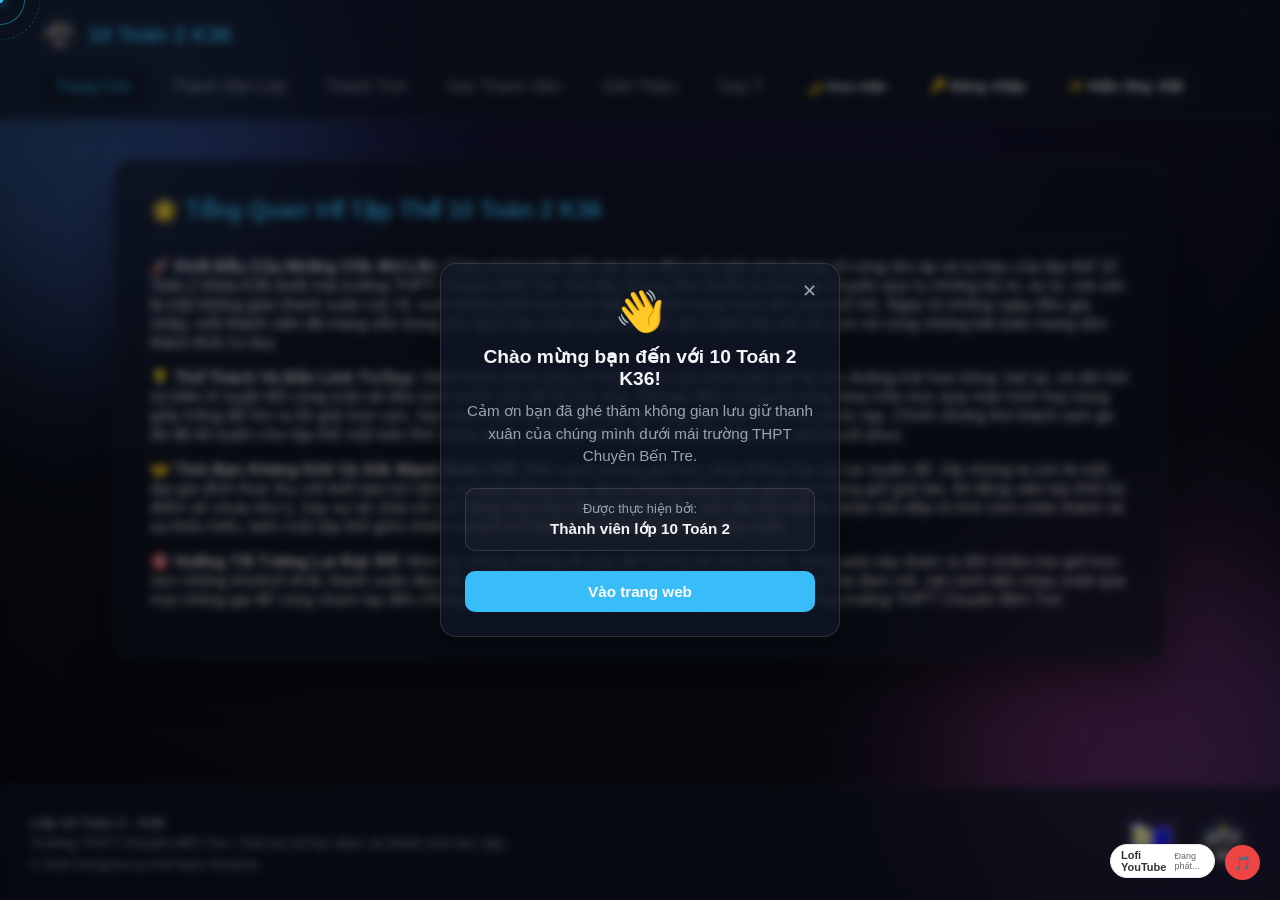
==== commit 82d5f4f1: "updated" ====
--- a/index.html
+++ b/index.html
@@ -168,7 +168,7 @@
             <li><a href="index.html" class="active">Trang Chủ</a></li>
             <li><a href="members.html">Thành Viên Lớp</a></li>
             <li><a href="achievements.html">Thành Tích</a></li>
-            <li><a href="gallery.html">Tư liệu & Kỷ Niệm</a></li>
+            <li><a href="gallery.html">Góc Thành Viên</a></li>
             <li><a href="about.html">Giới Thiệu</a></li>
             <li><a href="feedback.html">Góp Ý</a></li>
             <li><button id="theme-toggle" class="theme-btn">🌙 Giao diện</button></li>
